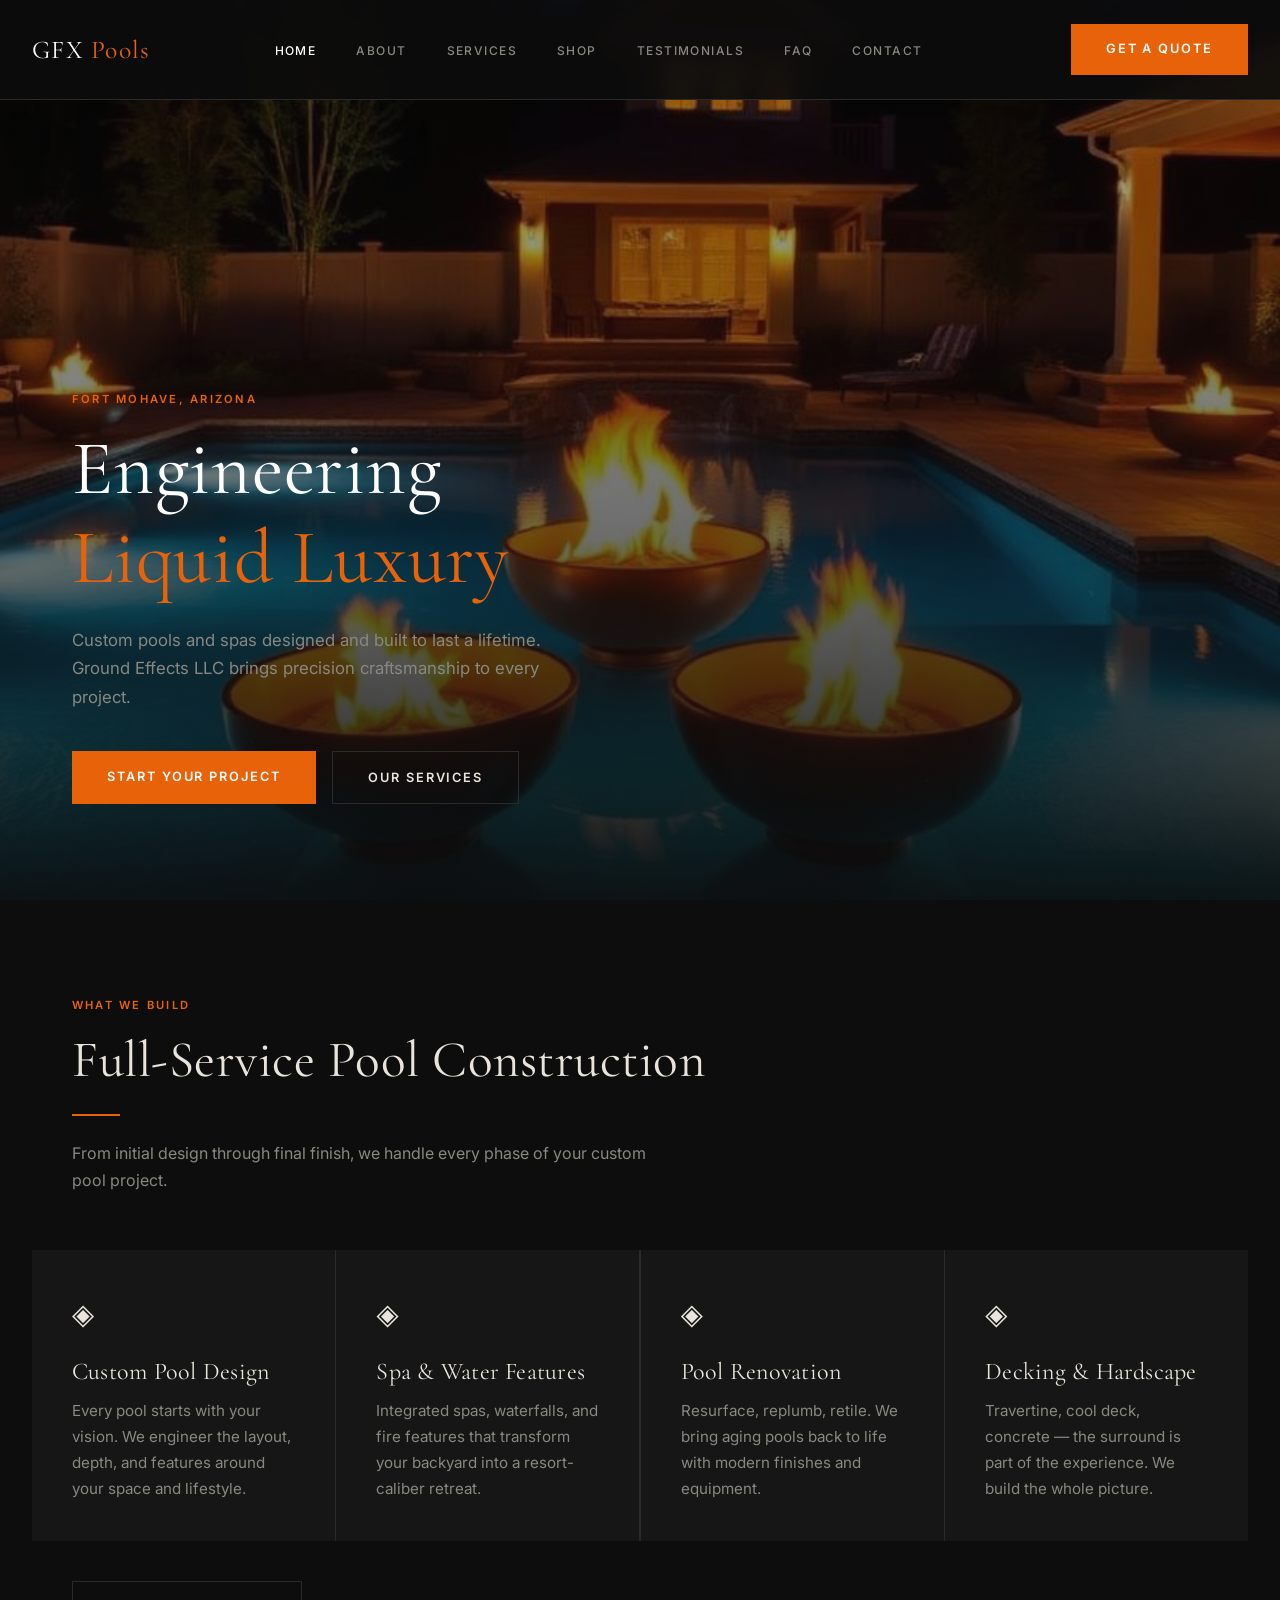
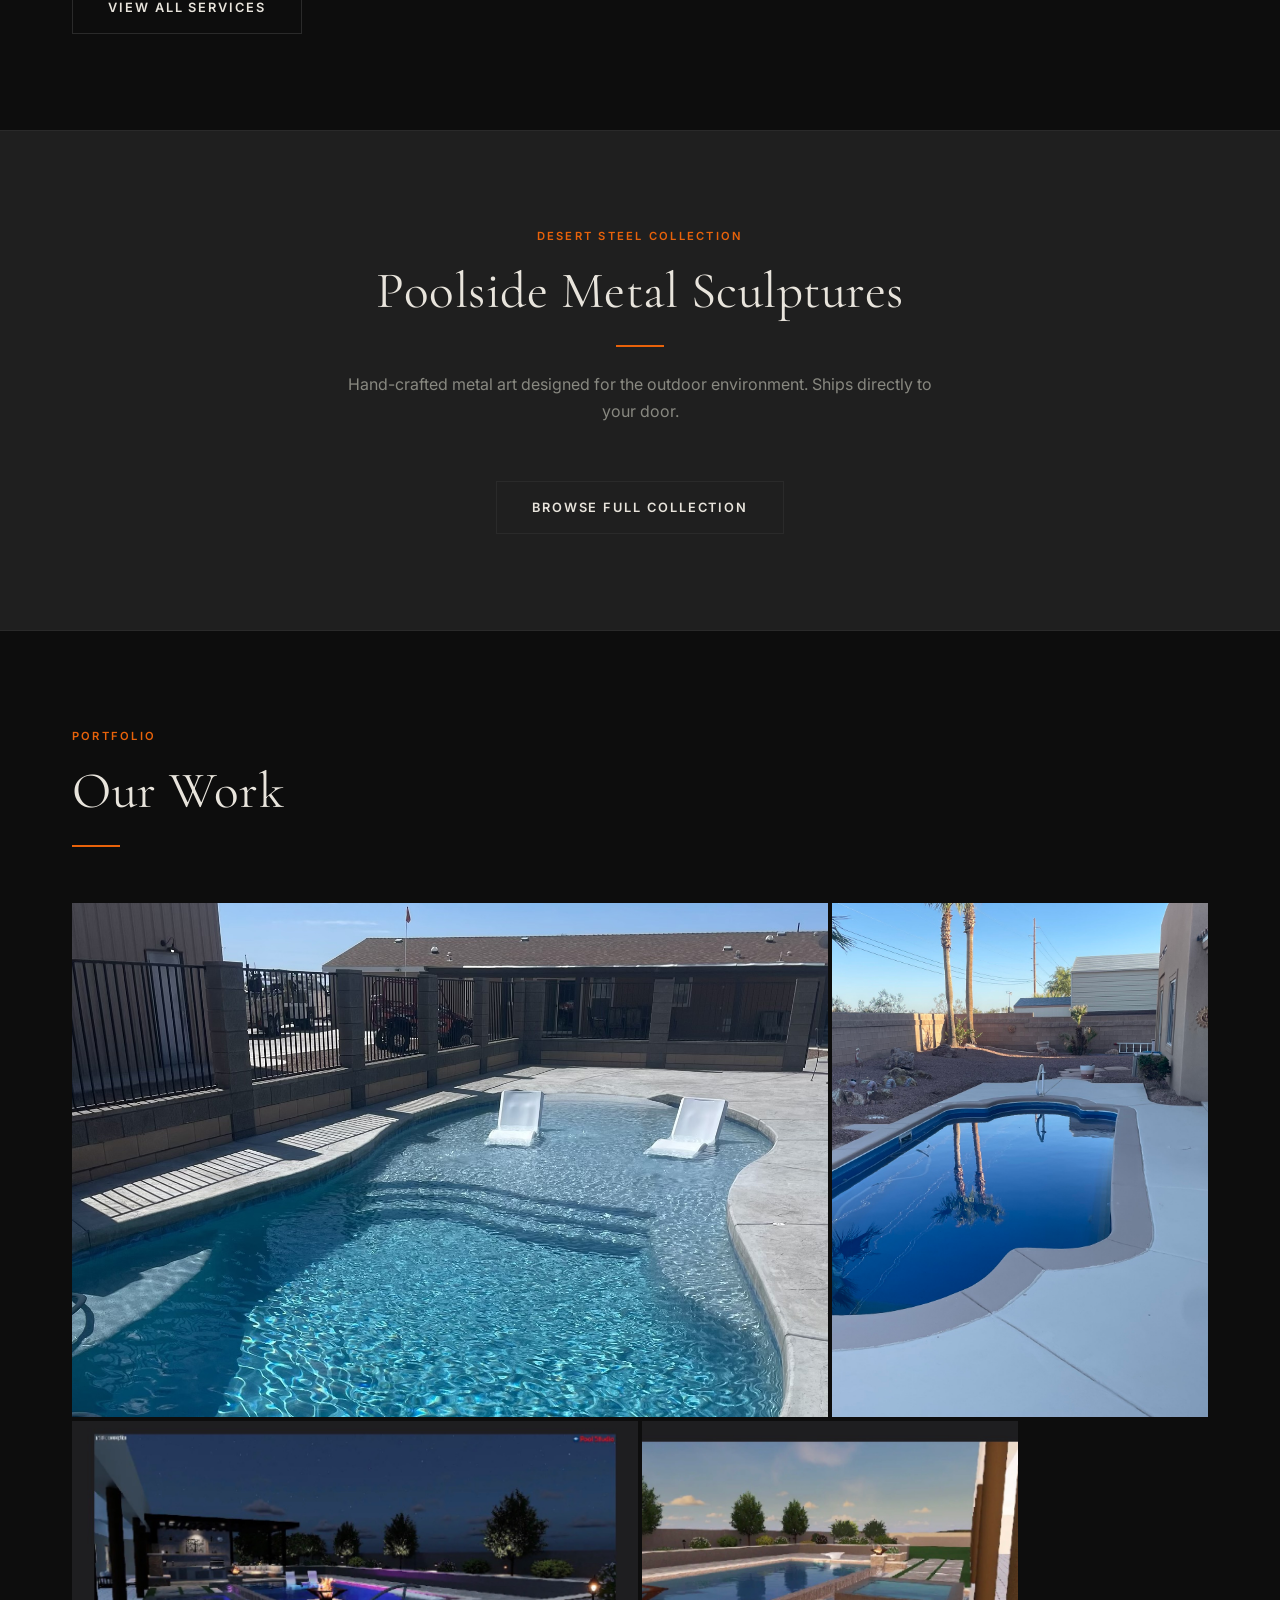
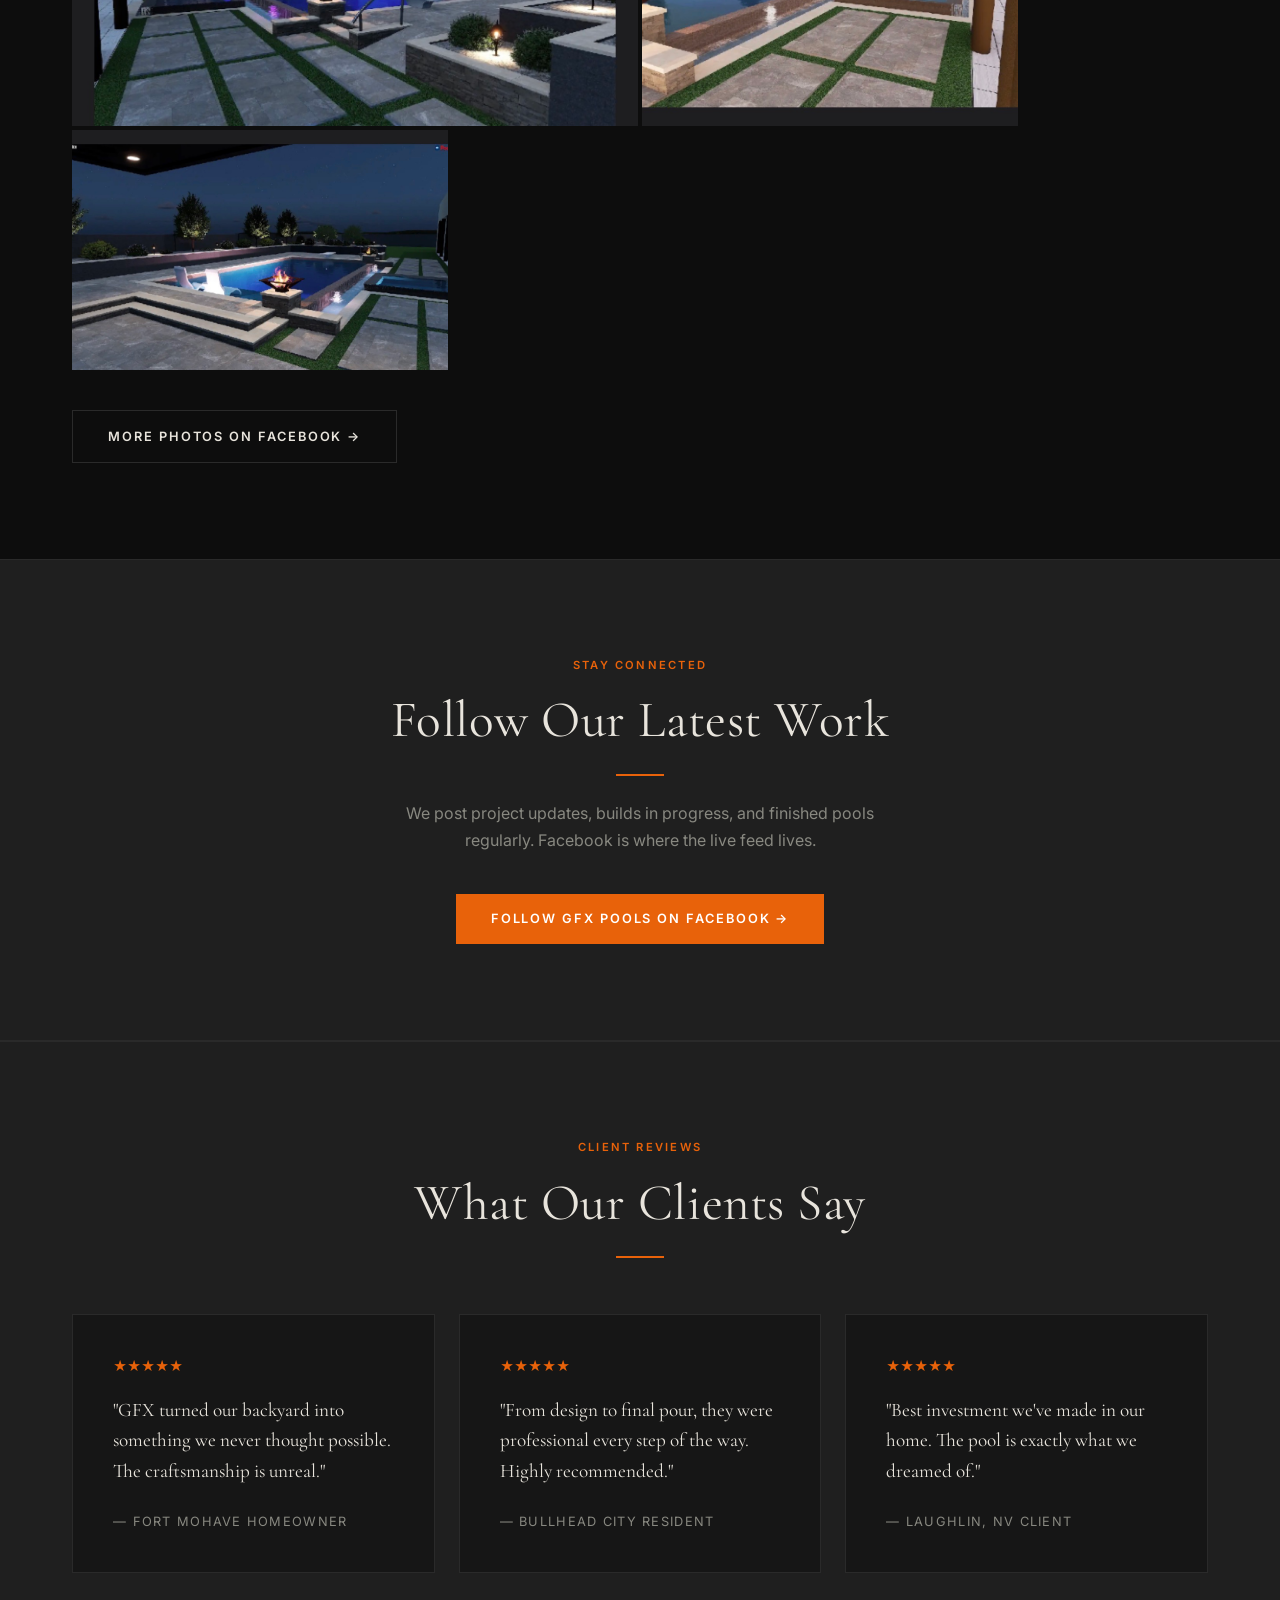
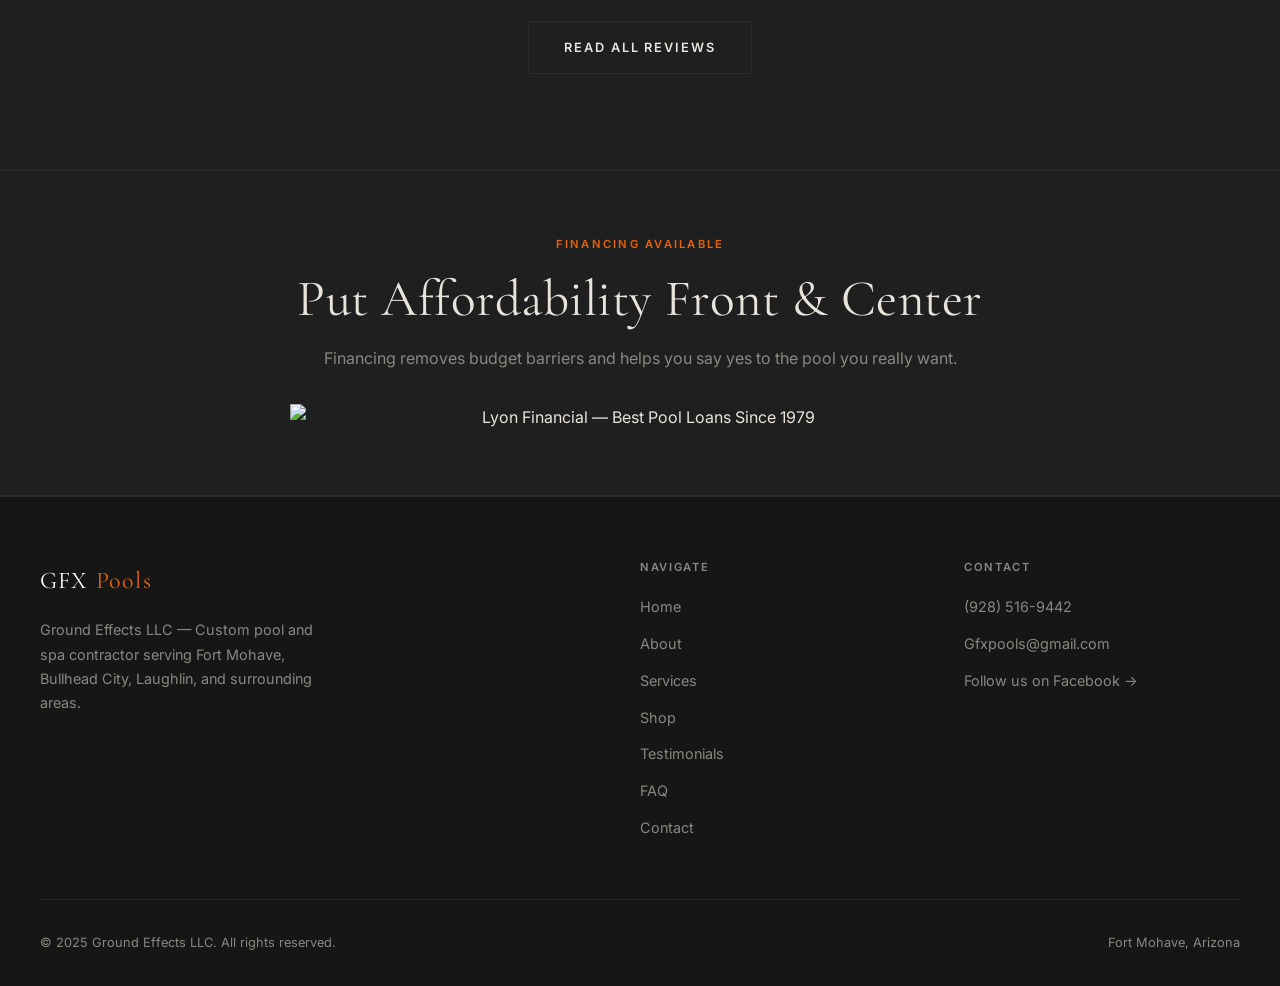
==== index.html @ 4b484e57 "Update index.html" ====
<!DOCTYPE html>
<html lang="en">
<head>
  <meta charset="UTF-8">
  <meta name="viewport" content="width=device-width, initial-scale=1.0">
  <title>GFX Pools — Engineering Liquid Luxury | Fort Mohave, AZ</title>
  <meta name="description" content="Ground Effects LLC builds custom pools and spas in the Fort Mohave area. Engineering Liquid Luxury since day one.">
  <link rel="preconnect" href="https://fonts.googleapis.com">
  <link rel="preconnect" href="https://fonts.gstatic.com" crossorigin>
  <link href="https://fonts.googleapis.com/css2?family=Cormorant+Garamond:ital,wght@0,300;0,400;0,600;1,300&family=Inter:wght@400;500;600&display=swap" rel="stylesheet">
  <link rel="stylesheet" href="css/style.css">
</head>
<body>

  <!-- ── Navigation ─────────────────────────────────────────── -->
  <nav>
    <a href="index.html" class="nav-logo">GFX <span>Pools</span></a>
    <ul class="nav-links">
      <li><a href="index.html" class="active">Home</a></li>
      <li><a href="pages/about.html">About</a></li>
      <li><a href="pages/services.html">Services</a></li>
      <li><a href="pages/shop.html">Shop</a></li>
      <li><a href="pages/testimonials.html">Testimonials</a></li>
      <li><a href="pages/faq.html">FAQ</a></li>
      <li><a href="pages/contact.html">Contact</a></li>
    </ul>
    <a href="pages/contact.html" class="btn btn-primary nav-cta">Get a Quote</a>
    <button class="nav-toggle" aria-label="Toggle navigation">
      <span></span><span></span><span></span>
    </button>
  </nav>

  <!-- ── Hero ───────────────────────────────────────────────── -->
  <section class="hero">
    <div class="hero-bg"></div>
    <div class="hero-content container">
      <span class="eyebrow">Fort Mohave, Arizona</span>
      <h1>Engineering<br><em>Liquid Luxury</em></h1>
      <p class="hero-sub">Custom pools and spas designed and built to last a lifetime. Ground Effects LLC brings precision craftsmanship to every project.</p>
      <div class="hero-actions">
        <a href="pages/contact.html" class="btn btn-primary">Start Your Project</a>
        <a href="pages/services.html" class="btn btn-outline">Our Services</a>
      </div>
    </div>
  </section>

  <!-- ── Services overview ──────────────────────────────────── -->
  <section>
    <div class="container">
      <div class="section-header">
        <span class="eyebrow">What We Build</span>
        <h2>Full-Service Pool Construction</h2>
        <div class="divider"></div>
        <p>From initial design through final finish, we handle every phase of your custom pool project.</p>
      </div>
    </div>
    <div class="services-grid">
      <div class="service-card">
        <div class="service-icon">◈</div>
        <h3>Custom Pool Design</h3>
        <p>Every pool starts with your vision. We engineer the layout, depth, and features around your space and lifestyle.</p>
      </div>
      <div class="service-card">
        <div class="service-icon">◈</div>
        <h3>Spa & Water Features</h3>
        <p>Integrated spas, waterfalls, and fire features that transform your backyard into a resort-caliber retreat.</p>
      </div>
      <div class="service-card">
        <div class="service-icon">◈</div>
        <h3>Pool Renovation</h3>
        <p>Resurface, replumb, retile. We bring aging pools back to life with modern finishes and equipment.</p>
      </div>
      <div class="service-card">
        <div class="service-icon">◈</div>
        <h3>Decking & Hardscape</h3>
        <p>Travertine, cool deck, concrete — the surround is part of the experience. We build the whole picture.</p>
      </div>
    </div>
    <div class="container" style="padding-top: 2.5rem;">
      <a href="pages/services.html" class="btn btn-outline">View All Services</a>
    </div>
  </section>

  <!-- ── Desert Steel Shop ──────────────────────────────────── -->
  <section class="shop-section">
    <div class="container">
      <div class="section-header center">
        <span class="eyebrow">Desert Steel Collection</span>
        <h2>Poolside Metal Sculptures</h2>
        <div class="divider center"></div>
        <p>Hand-crafted metal art designed for the outdoor environment. Ships directly to your door.</p>
      </div>

      <!--
        ┌─────────────────────────────────────────────────────────┐
        │  SHOPIFY BUY BUTTON EMBED                               │
        │                                                         │
        │  Replace the placeholder div below with the embed       │
        │  code from Shopify → Sales Channels → Buy Button.       │
        │  Select your Desert Steel collection and copy the       │
        │  generated <script> snippet here.                       │
        └─────────────────────────────────────────────────────────┘
      -->
      <div id='product-component-1782524480284'></div>
<script type="text/javascript">
/*<![CDATA[*/
(function () {
  var scriptURL = 'https://sdks.shopifycdn.com/buy-button/latest/buy-button-storefront.min.js';
  if (window.ShopifyBuy) {
    if (window.ShopifyBuy.UI) {
      ShopifyBuyInit();
    } else {
      loadScript();
    }
  } else {
    loadScript();
  }
  function loadScript() {
    var script = document.createElement('script');
    script.async = true;
    script.src = scriptURL;
    (document.getElementsByTagName('head')[0] || document.getElementsByTagName('body')[0]).appendChild(script);
    script.onload = ShopifyBuyInit;
  }
  function ShopifyBuyInit() {
    var client = ShopifyBuy.buildClient({
      domain: 'gfx-pools.myshopify.com',
      storefrontAccessToken: '5722a2ea57fcd85f9a3ce10aa2c18e57',
    });
    ShopifyBuy.UI.onReady(client).then(function (ui) {
      ui.createComponent('product', {
        id: '15087967076718',
        node: document.getElementById('product-component-1782524480284'),
        moneyFormat: '%24%7B%7Bamount%7D%7D',
        options: {
  "product": {
    "styles": {
      "product": {
        "@media (min-width: 601px)": {
          "max-width": "calc(25% - 20px)",
          "margin-left": "20px",
          "margin-bottom": "50px"
        }
      },
      "button": {
        "background-color": "#E8620A",
        ":hover": {
          "background-color": "#d05509"
        },
        ":focus": {
          "background-color": "#d05509"
        }
      }
    },
    "text": {
      "button": "Add to cart"
    }
  },
  "productSet": {
    "styles": {
      "products": {
        "@media (min-width: 601px)": {
          "margin-left": "-20px"
        }
      }
    }
  },
  "modalProduct": {
    "contents": {
      "img": false,
      "imgWithCarousel": true,
      "button": false,
      "buttonWithQuantity": true
    },
    "styles": {
      "product": {
        "@media (min-width: 601px)": {
          "max-width": "100%",
          "margin-left": "0px",
          "margin-bottom": "0px"
        }
      }
    },
    "text": {
      "button": "Add to cart"
    }
  },
  "option": {},
  "cart": {
    "text": {
      "total": "Subtotal",
      "button": "Checkout"
    }
  },
  "toggle": {}
},
      });
    });
  }
})();
/*]]>*/
</script>

      <div style="text-align:center; margin-top: 2rem;">
        <a href="pages/shop.html" class="btn btn-outline">Browse Full Collection</a>
      </div>
    </div>
  </section>

  <!-- ── Our Work (portfolio) ───────────────────────────────── -->
  <section>
    <div class="container">
      <div class="section-header">
        <span class="eyebrow">Portfolio</span>
        <h2>Our Work</h2>
        <div class="divider"></div>
      </div>
    </div>
    <div class="portfolio-grid container">
      <!-- Replace src values with actual project photos -->
      <div class="cell cell-large">
        <img src="images/portfolio-1.jpg" alt="Custom pool project" loading="lazy">
      </div>
      <div class="cell cell-tall">
        <img src="images/portfolio-2.jpg" alt="Spa installation" loading="lazy">
      </div>
      <div class="cell cell-wide">
        <img src="images/portfolio-3.jpg" alt="Water feature" loading="lazy">
      </div>
      <div class="cell cell-small">
        <img src="images/portfolio-4.jpg" alt="Pool decking" loading="lazy">
      </div>
      <div class="cell cell-small">
        <img src="images/portfolio-5.jpg" alt="Pool finish" loading="lazy">
      </div>
    </div>
    <div class="container" style="padding-top: 2.5rem;">
      <a href="https://www.facebook.com/people/Gfx-Az/61581727505207/" target="_blank" rel="noopener" class="btn btn-outline">More Photos on Facebook →</a>
    </div>
  </section>
  
  <!-- ── Follow on Facebook ─────────────────────────────────── -->
  <section style="background: var(--dark-mid); border-top: 1px solid var(--border); border-bottom: 1px solid var(--border);">
  	<div class="container" style="text-align: center;">
    	<span class="eyebrow">Stay Connected</span>
    	<h2>Follow Our Latest Work</h2>
    	<div class="divider center"></div>
    	<p style="color: var(--muted); max-width: 520px; margin: 0 auto 2.5rem;">We post project updates, builds in progress, and finished pools regularly. Facebook is where the live feed lives.</p>
    	<a href="https://www.facebook.com/people/Gfx-Az/61581727505207/" target="_blank" rel="noopener" class="btn btn-primary">Follow GFX Pools on Facebook →</a>
  	</div>
  </section>

  <!-- ── Testimonials teaser ────────────────────────────────── -->
  <section style="background: var(--dark-mid); border-top: 1px solid var(--border);">
    <div class="container">
      <div class="section-header center">
        <span class="eyebrow">Client Reviews</span>
        <h2>What Our Clients Say</h2>
        <div class="divider center"></div>
      </div>
      <div class="testimonials-grid">
        <div class="testimonial-card">
          <div class="testimonial-stars">★★★★★</div>
          <p class="testimonial-text">"GFX turned our backyard into something we never thought possible. The craftsmanship is unreal."</p>
          <p class="testimonial-author">— Fort Mohave Homeowner</p>
        </div>
        <div class="testimonial-card">
          <div class="testimonial-stars">★★★★★</div>
          <p class="testimonial-text">"From design to final pour, they were professional every step of the way. Highly recommended."</p>
          <p class="testimonial-author">— Bullhead City Resident</p>
        </div>
        <div class="testimonial-card">
          <div class="testimonial-stars">★★★★★</div>
          <p class="testimonial-text">"Best investment we've made in our home. The pool is exactly what we dreamed of."</p>
          <p class="testimonial-author">— Laughlin, NV Client</p>
        </div>
      </div>
      <div style="text-align:center; margin-top: 3rem;">
        <a href="pages/testimonials.html" class="btn btn-outline">Read All Reviews</a>
      </div>
    </div>
  </section>

  <!-- ── Financing banner ───────────────────────────────────── -->
  
  <section style="background: var(--dark-mid); border-top: 1px solid var(--border); border-bottom: 1px solid var(--border); padding: 4rem 2rem; text-align: center;">
    <div class="container">
      <span class="eyebrow">Financing Available</span>
      <h2 style="margin-bottom: 1rem;">Put Affordability Front & Center</h2>
      <p style="color: var(--muted); margin-bottom: 2rem;">Financing removes budget barriers and helps you say yes to the pool you really want.</p>
      <a href="https://www.lyonfinancial.net/apply/?utm_source=dealer&utm_medium=referral&lid=11-24494" target="_blank" rel="noopener">
        <img src="https://www.lyonfinancial.net/wp-content/uploads/2026/05/Website-Banner-GIF-250K.gif" alt="Lyon Financial — Best Pool Loans Since 1979" style="max-width: 700px; width: 100%; border: none; display: block; margin: 0 auto;">
      </a>
    </div>
  </section>

  <!-- ── Footer ─────────────────────────────────────────────── -->
  <footer>
    <div class="footer-grid">
      <div class="footer-brand">
        <div class="nav-logo" style="font-family: 'Cormorant Garamond', serif; font-size: 1.5rem;">GFX <span style="color: var(--orange);">Pools</span></div>
        <p>Ground Effects LLC — Custom pool and spa contractor serving Fort Mohave, Bullhead City, Laughlin, and surrounding areas.</p>
      </div>
      <div class="footer-col">
        <h4>Navigate</h4>
        <ul>
          <li><a href="index.html">Home</a></li>
          <li><a href="pages/about.html">About</a></li>
          <li><a href="pages/services.html">Services</a></li>
          <li><a href="pages/shop.html">Shop</a></li>
          <li><a href="pages/testimonials.html">Testimonials</a></li>
          <li><a href="pages/faq.html">FAQ</a></li>
          <li><a href="pages/contact.html">Contact</a></li>
        </ul>
      </div>
      <div class="footer-col">
        <h4>Contact</h4>
        <ul>
          <li><a href="tel:+19285169442">(928) 516-9442</a></li>
          <li><a href="mailto:Gfxpools@gmail.com">Gfxpools@gmail.com</a></li>
          <li><a href="https://www.facebook.com/people/Gfx-Az/61581727505207/" target="_blank" rel="noopener">Follow us on Facebook →</a></li>
        </ul>
      </div>
    </div>
    <div class="footer-bottom">
      <span>© 2025 Ground Effects LLC. All rights reserved.</span>
      <span>Fort Mohave, Arizona</span>
    </div>
  </footer>

  <script src="js/main.js"></script>
</body>
</html>
---- css/style.css ----
/* ============================================================
   GFX Pools — Ground Effects LLC
   Brand: Dark luxury / Engineering Liquid Luxury
   Accent: #E8620A | Dark base | Clean gold highlights
   ============================================================ */

:root {
  --orange:     #E8620A;
  --orange-dim: #b34c08;
  --gold:       #C9A84C;
  --dark:       #0D0D0D;
  --dark-card:  #161616;
  --dark-mid:   #1F1F1F;
  --border:     #2A2A2A;
  --text:       #E8E4DC;
  --muted:      #888880;
  --white:      #FFFFFF;

  --font-display: 'Cormorant Garamond', Georgia, serif;
  --font-body:    'Inter', system-ui, sans-serif;

  --max-w: 1200px;
  --section-pad: 6rem 2rem;
}

/* ── Reset ─────────────────────────────────────────────────── */
*, *::before, *::after { box-sizing: border-box; margin: 0; padding: 0; }
html { scroll-behavior: smooth; }
body {
  background: var(--dark);
  color: var(--text);
  font-family: var(--font-body);
  font-size: 1rem;
  line-height: 1.7;
  -webkit-font-smoothing: antialiased;
}
img { max-width: 100%; display: block; }
a { color: inherit; text-decoration: none; }

/* ── Typography ─────────────────────────────────────────────── */
h1, h2, h3, h4 {
  font-family: var(--font-display);
  font-weight: 400;
  line-height: 1.15;
  letter-spacing: 0.01em;
}
h1 { font-size: clamp(2.8rem, 6vw, 5rem); }
h2 { font-size: clamp(2rem, 4vw, 3.2rem); }
h3 { font-size: 1.5rem; }
.eyebrow {
  font-family: var(--font-body);
  font-size: 0.7rem;
  font-weight: 600;
  letter-spacing: 0.2em;
  text-transform: uppercase;
  color: var(--orange);
  margin-bottom: 1rem;
  display: block;
}

/* ── Layout ─────────────────────────────────────────────────── */
.container {
  max-width: var(--max-w);
  margin: 0 auto;
  padding: 0 2rem;
}
section { padding: var(--section-pad); }

/* ── Buttons ─────────────────────────────────────────────────── */
.btn {
  display: inline-block;
  padding: 0.9rem 2.2rem;
  font-family: var(--font-body);
  font-size: 0.8rem;
  font-weight: 600;
  letter-spacing: 0.15em;
  text-transform: uppercase;
  border: none;
  cursor: pointer;
  transition: background 0.2s, color 0.2s;
}
.btn-primary {
  background: var(--orange);
  color: var(--white);
}
.btn-primary:hover { background: var(--orange-dim); }
.btn-outline {
  background: transparent;
  color: var(--text);
  border: 1px solid var(--border);
}
.btn-outline:hover {
  border-color: var(--orange);
  color: var(--orange);
}

/* ── Nav ─────────────────────────────────────────────────────── */
nav {
  position: fixed;
  top: 0; left: 0; right: 0;
  z-index: 100;
  padding: 1.5rem 2rem;
  display: flex;
  align-items: center;
  justify-content: space-between;
  background: rgba(13,13,13,0.92);
  backdrop-filter: blur(12px);
  border-bottom: 1px solid var(--border);
}
.nav-logo {
  font-family: var(--font-display);
  font-size: 1.6rem;
  letter-spacing: 0.05em;
  color: var(--white);
}
.nav-logo span { color: var(--orange); }
.nav-links {
  display: flex;
  gap: 2.5rem;
  list-style: none;
}
.nav-links a {
  font-size: 0.75rem;
  font-weight: 500;
  letter-spacing: 0.12em;
  text-transform: uppercase;
  color: var(--muted);
  transition: color 0.2s;
}
.nav-links a:hover, .nav-links a.active { color: var(--white); }
.nav-cta { margin-left: 1.5rem; }

/* Mobile nav toggle */
.nav-toggle {
  display: none;
  background: none;
  border: none;
  cursor: pointer;
  flex-direction: column;
  gap: 5px;
}
.nav-toggle span {
  display: block;
  width: 24px;
  height: 2px;
  background: var(--text);
  transition: 0.3s;
}

/* ── Hero ─────────────────────────────────────────────────────── */
.hero {
  min-height: 100vh;
  display: flex;
  align-items: flex-end;
  padding: 0;
  position: relative;
  overflow: hidden;
}
.hero-bg {
  position: absolute;
  inset: 0;
  background: linear-gradient(
    to bottom,
    rgba(13,13,13,0.3) 0%,
    rgba(13,13,13,0.6) 60%,
    rgba(13,13,13,0.95) 100%
  ), url('../images/hero.jpg') center/cover no-repeat;
}
.hero-content {
  position: relative;
  z-index: 2;
  padding: 0 2rem 6rem;
  max-width: var(--max-w);
  margin: 0 auto;
  width: 100%;
}
.hero h1 { color: var(--white); margin-bottom: 1.5rem; }
.hero h1 em {
  font-style: normal;
  color: var(--orange);
}
.hero-sub {
  font-size: 1.05rem;
  color: var(--muted);
  max-width: 520px;
  margin-bottom: 2.5rem;
}
.hero-actions { display: flex; gap: 1rem; flex-wrap: wrap; }

/* ── Section headers ─────────────────────────────────────────── */
.section-header {
  margin-bottom: 3.5rem;
}
.section-header.center { text-align: center; }
.section-header p {
  color: var(--muted);
  max-width: 600px;
  margin-top: 1rem;
}
.section-header.center p { margin: 1rem auto 0; }

/* ── Services grid ───────────────────────────────────────────── */
.services-grid {
  display: grid;
  grid-template-columns: repeat(auto-fit, minmax(280px, 1fr));
  gap: 1.5px;
  background: var(--border);
}
.service-card {
  background: var(--dark-card);
  padding: 2.5rem;
  transition: background 0.2s;
}
.service-card:hover { background: var(--dark-mid); }
.service-icon {
  font-size: 1.8rem;
  margin-bottom: 1.2rem;
}
.service-card h3 { margin-bottom: 0.75rem; }
.service-card p { color: var(--muted); font-size: 0.95rem; }

/* ── Shop / Buy Button embed ─────────────────────────────────── */
.shop-section {
  background: var(--dark-mid);
  border-top: 1px solid var(--border);
  border-bottom: 1px solid var(--border);
}
.shopify-buy-frame { width: 100%; }
#shopify-buy-button-placeholder {
  min-height: 400px;
  display: flex;
  align-items: center;
  justify-content: center;
  color: var(--muted);
  font-size: 0.85rem;
  letter-spacing: 0.1em;
  text-transform: uppercase;
  border: 1px dashed var(--border);
}

/* ── Portfolio / collage ─────────────────────────────────────── */
.portfolio-grid {
  display: grid;
  grid-template-columns: repeat(12, 1fr);
  grid-template-rows: auto;
  gap: 4px;
}
.portfolio-grid .cell { overflow: hidden; }
.portfolio-grid .cell img {
  width: 100%;
  height: 100%;
  object-fit: cover;
  transition: transform 0.5s ease;
}
.portfolio-grid .cell:hover img { transform: scale(1.04); }
.cell-large  { grid-column: span 8; grid-row: span 2; min-height: 480px; }
.cell-tall   { grid-column: span 4; grid-row: span 2; min-height: 480px; }
.cell-wide   { grid-column: span 6; min-height: 240px; }
.cell-small  { grid-column: span 4; min-height: 240px; }

/* ── Testimonials ────────────────────────────────────────────── */
.testimonials-grid {
  display: grid;
  grid-template-columns: repeat(auto-fit, minmax(300px, 1fr));
  gap: 1.5rem;
}
.testimonial-card {
  background: var(--dark-card);
  border: 1px solid var(--border);
  padding: 2.5rem;
}
.testimonial-stars { color: var(--orange); margin-bottom: 1rem; font-size: 0.85rem; }
.testimonial-text {
  font-family: var(--font-display);
  font-size: 1.2rem;
  line-height: 1.6;
  color: var(--text);
  margin-bottom: 1.5rem;
}
.testimonial-author { font-size: 0.8rem; color: var(--muted); letter-spacing: 0.1em; text-transform: uppercase; }

/* ── Financing banner ───────────────────────────────────────── */
.financing-banner {
  background: var(--orange);
  padding: 4rem 2rem;
  text-align: center;
}
.financing-banner h2 { color: var(--white); margin-bottom: 0.75rem; }
.financing-banner p { color: rgba(255,255,255,0.8); margin-bottom: 2rem; }
.btn-financing {
  background: var(--white);
  color: var(--orange);
  font-weight: 700;
}
.btn-financing:hover { background: var(--dark); color: var(--white); }

/* ── Footer ─────────────────────────────────────────────────── */
footer {
  background: var(--dark-card);
  border-top: 1px solid var(--border);
  padding: 4rem 2rem 2rem;
}
.footer-grid {
  display: grid;
  grid-template-columns: 2fr 1fr 1fr;
  gap: 3rem;
  max-width: var(--max-w);
  margin: 0 auto 3rem;
}
.footer-brand p { color: var(--muted); font-size: 0.9rem; margin-top: 1rem; max-width: 300px; }
.footer-col h4 {
  font-family: var(--font-body);
  font-size: 0.7rem;
  font-weight: 600;
  letter-spacing: 0.15em;
  text-transform: uppercase;
  color: var(--muted);
  margin-bottom: 1.2rem;
}
.footer-col ul { list-style: none; }
.footer-col li { margin-bottom: 0.6rem; }
.footer-col a { color: var(--muted); font-size: 0.9rem; transition: color 0.2s; }
.footer-col a:hover { color: var(--orange); }
.footer-bottom {
  max-width: var(--max-w);
  margin: 0 auto;
  padding-top: 2rem;
  border-top: 1px solid var(--border);
  display: flex;
  justify-content: space-between;
  align-items: center;
  font-size: 0.8rem;
  color: var(--muted);
}

/* ── Page hero (interior pages) ─────────────────────────────── */
.page-hero {
  padding: 10rem 2rem 4rem;
  text-align: center;
  border-bottom: 1px solid var(--border);
}
.page-hero h1 { margin-bottom: 1rem; }
.page-hero p { color: var(--muted); max-width: 560px; margin: 0 auto; }

/* ── Divider ─────────────────────────────────────────────────── */
.divider {
  width: 48px;
  height: 2px;
  background: var(--orange);
  margin: 1.5rem 0;
}
.divider.center { margin: 1.5rem auto; }

/* ── Responsive ─────────────────────────────────────────────── */
@media (max-width: 768px) {
  :root { --section-pad: 4rem 1.25rem; }
  .nav-links, .nav-cta { display: none; }
  .nav-toggle { display: flex; }
  .nav-links.open {
    display: flex;
    flex-direction: column;
    position: absolute;
    top: 100%; left: 0; right: 0;
    background: var(--dark-card);
    padding: 1.5rem 2rem;
    border-bottom: 1px solid var(--border);
    gap: 1.2rem;
  }
  .footer-grid { grid-template-columns: 1fr; gap: 2rem; }
  .footer-bottom { flex-direction: column; gap: 0.5rem; text-align: center; }
  .cell-large, .cell-tall, .cell-wide, .cell-small { grid-column: span 12; min-height: 220px; }
  .hero-actions { flex-direction: column; }
}
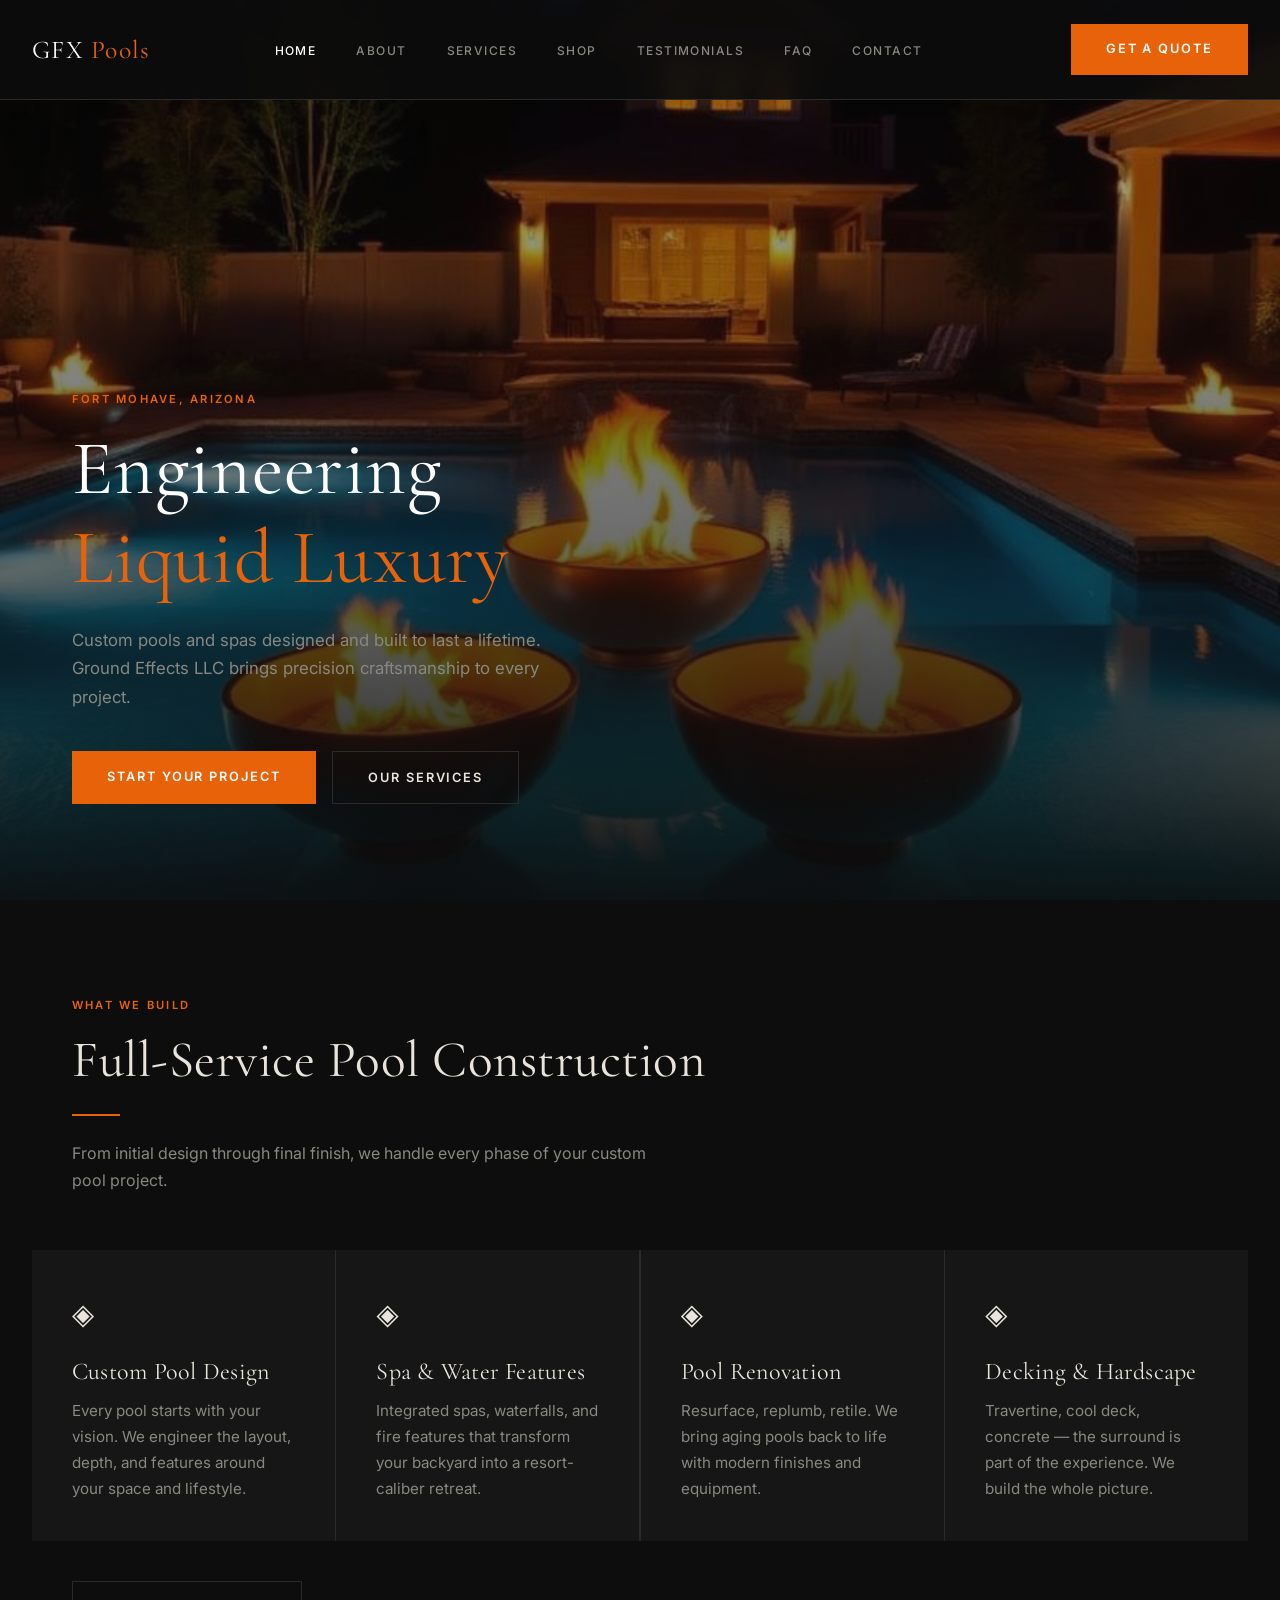
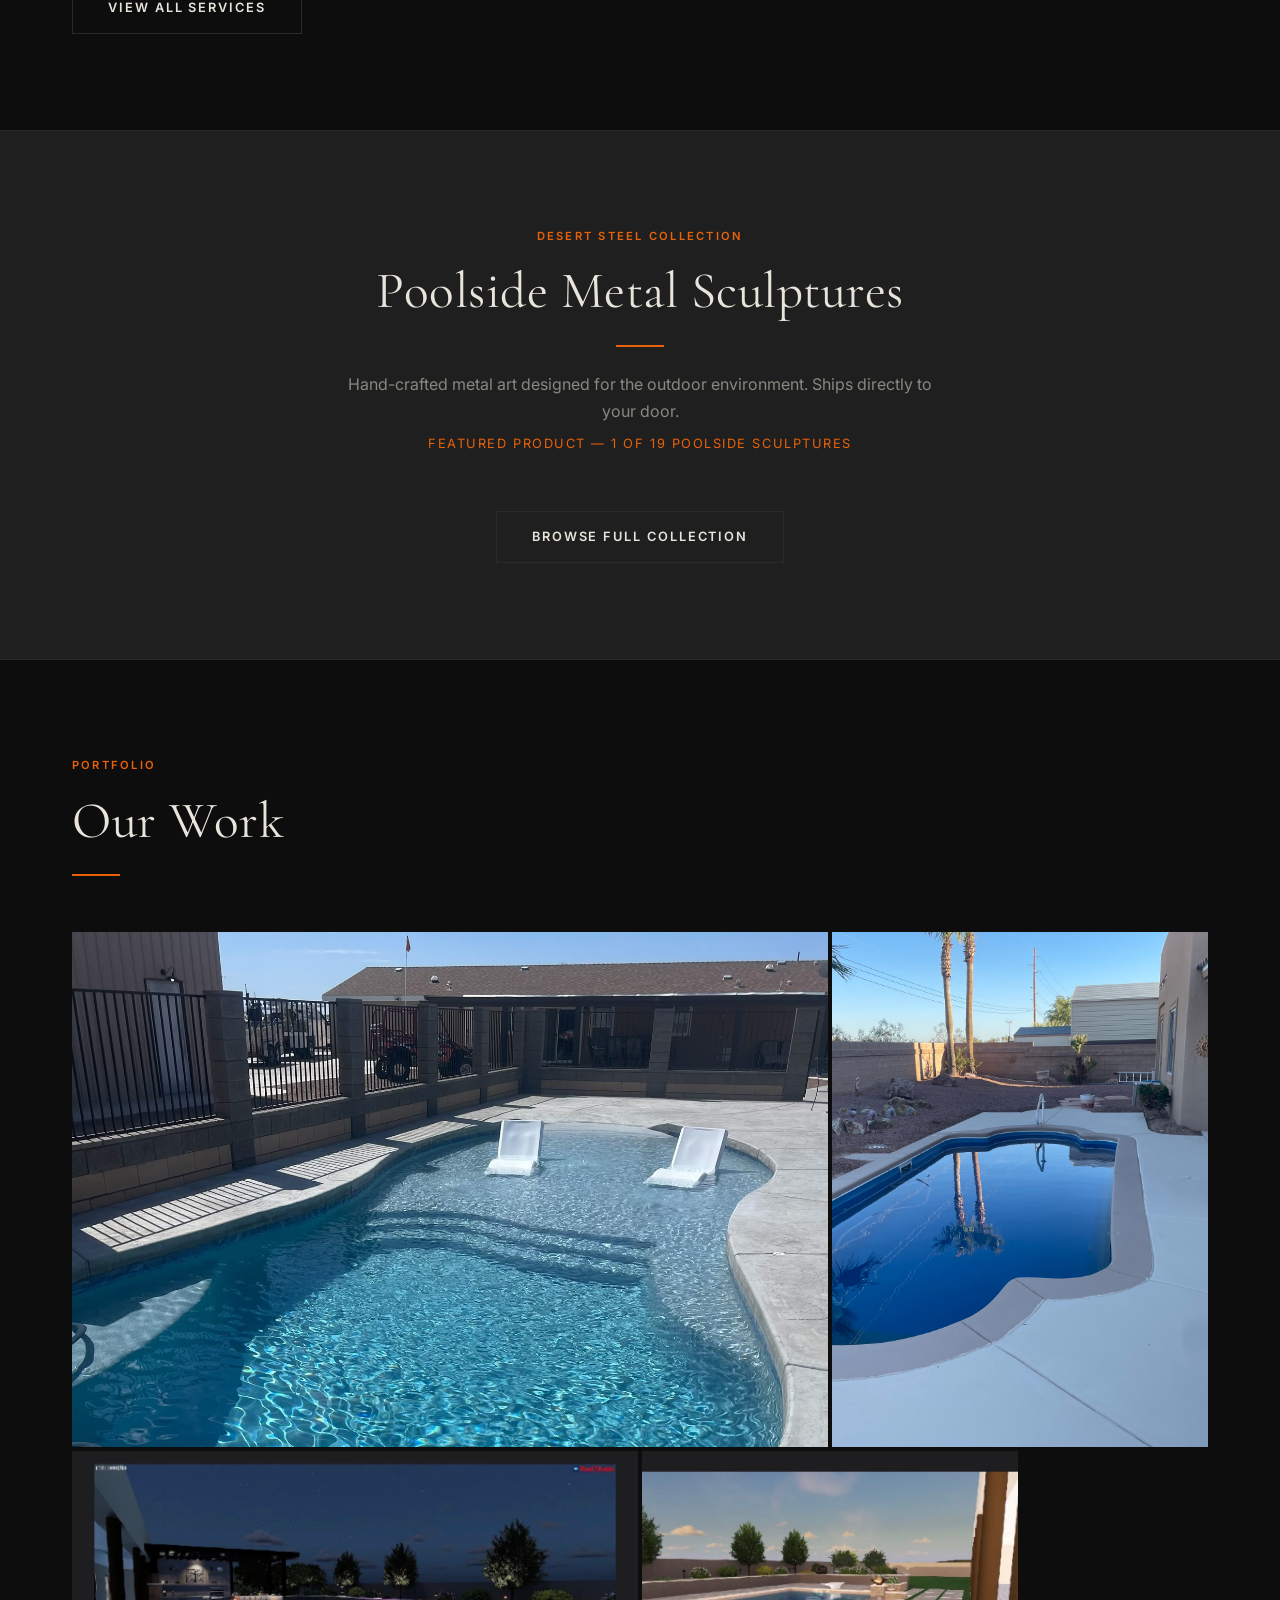
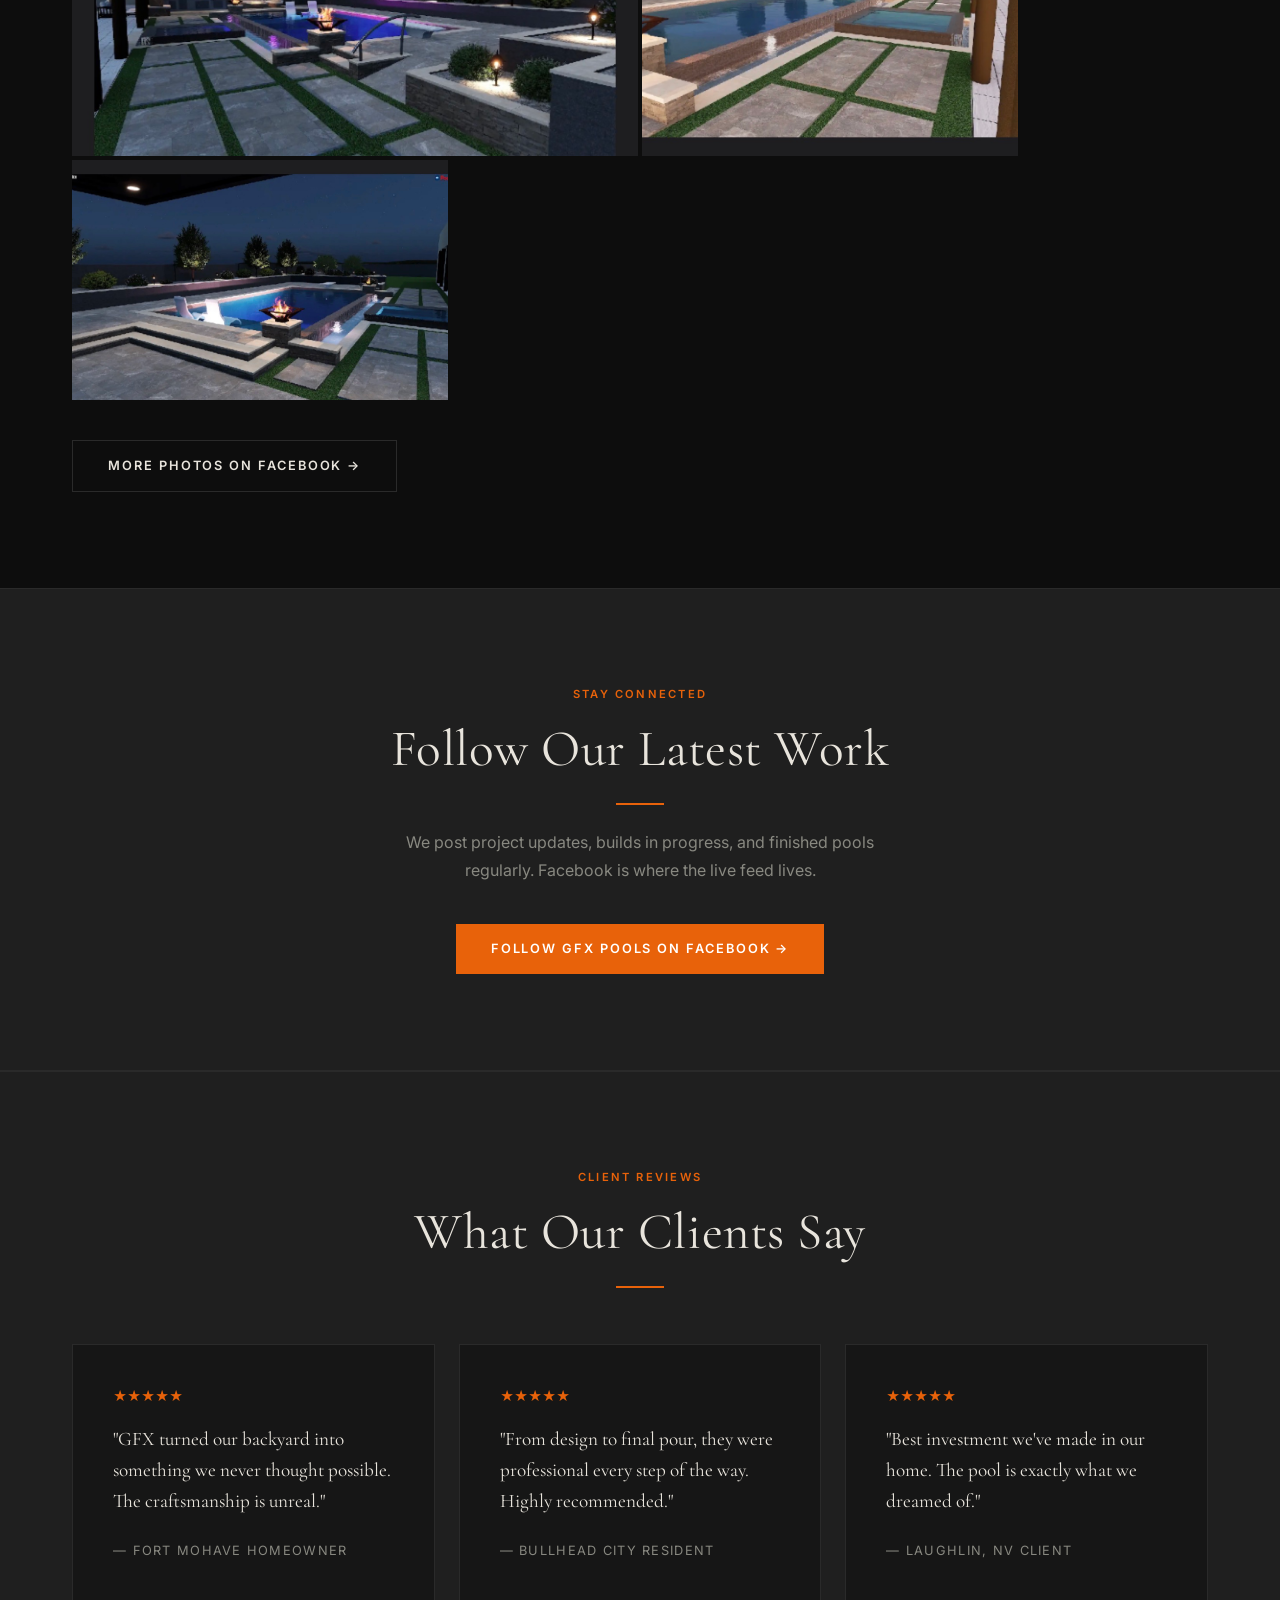
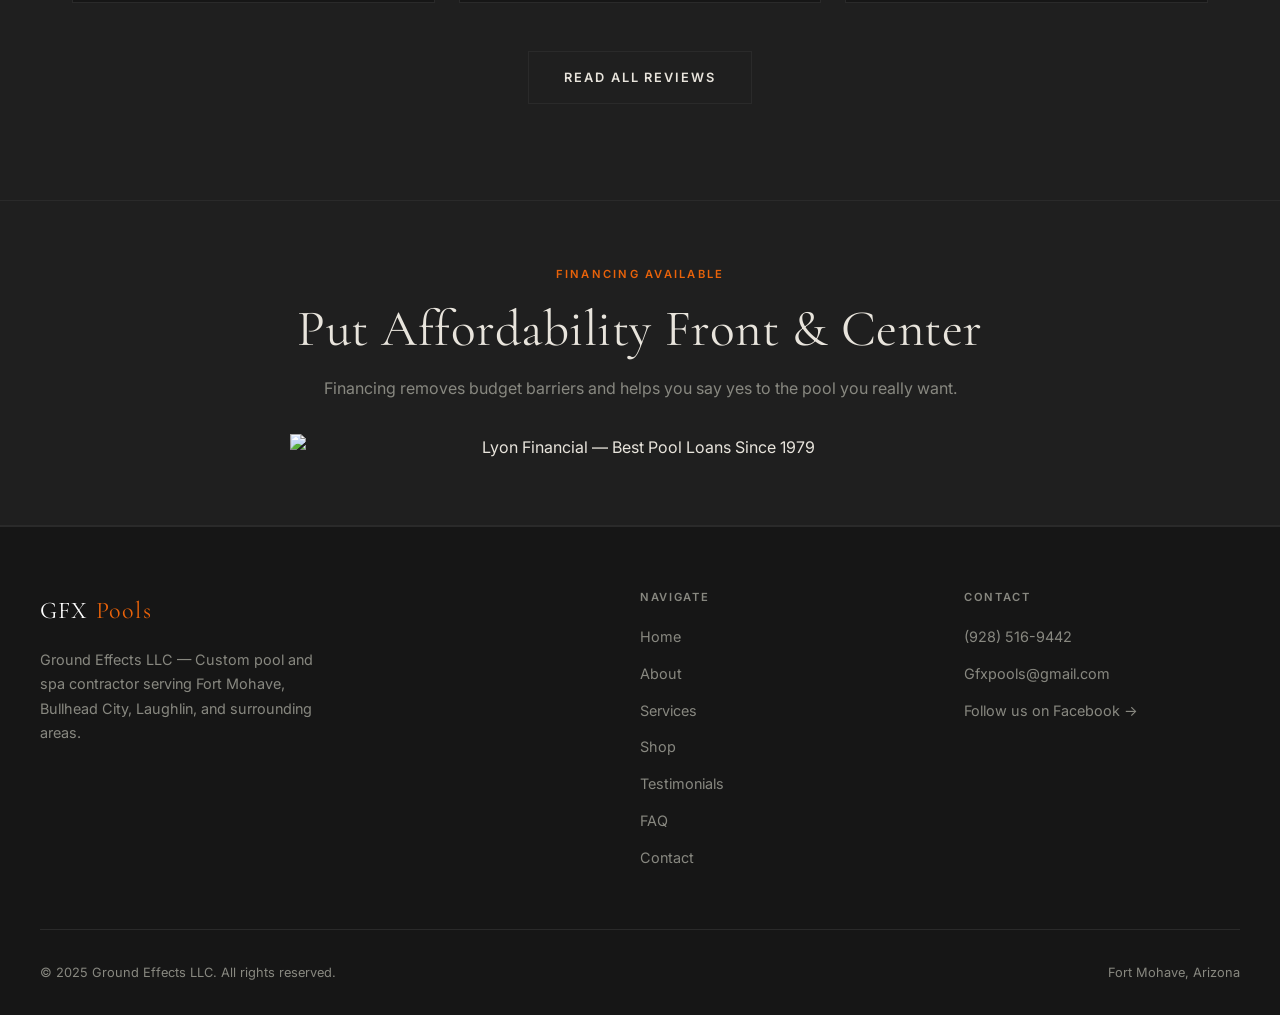
==== commit efba426d: "Update index.html" ====
--- a/index.html
+++ b/index.html
@@ -89,6 +89,7 @@
         <h2>Poolside Metal Sculptures</h2>
         <div class="divider center"></div>
         <p>Hand-crafted metal art designed for the outdoor environment. Ships directly to your door.</p>
+        <p style="color: var(--orange); font-family: 'Inter', sans-serif; font-size: 0.8rem; letter-spacing: 0.12em; text-transform: uppercase; margin-top: 0.5rem;">Featured Product — 1 of 19 Poolside Sculptures</p>
       </div>
 
       <!--
@@ -137,8 +138,9 @@
     "styles": {
       "product": {
         "@media (min-width: 601px)": {
-          "max-width": "calc(25% - 20px)",
-          "margin-left": "20px",
+          "max-width": "360px",
+          "margin-left": "auto",
+          "margin-right": "auto",
           "margin-bottom": "50px"
         }
       },
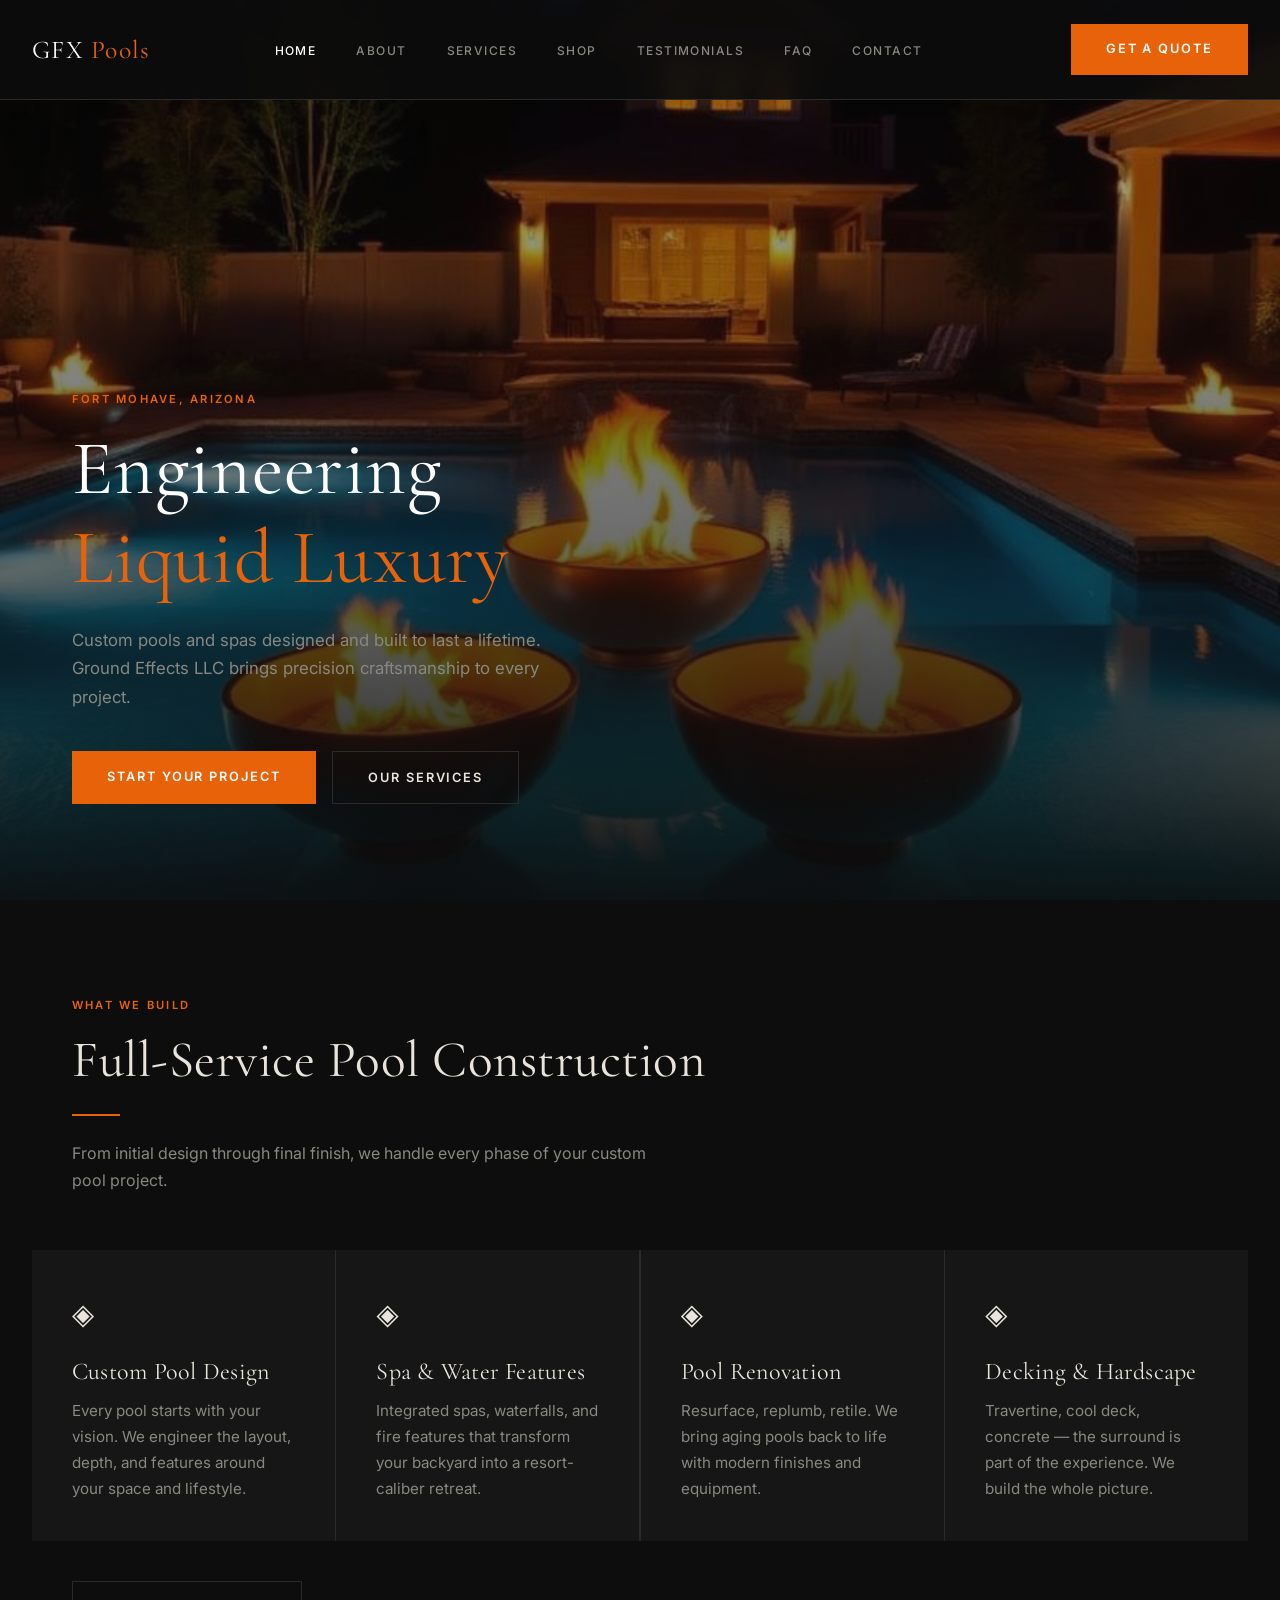
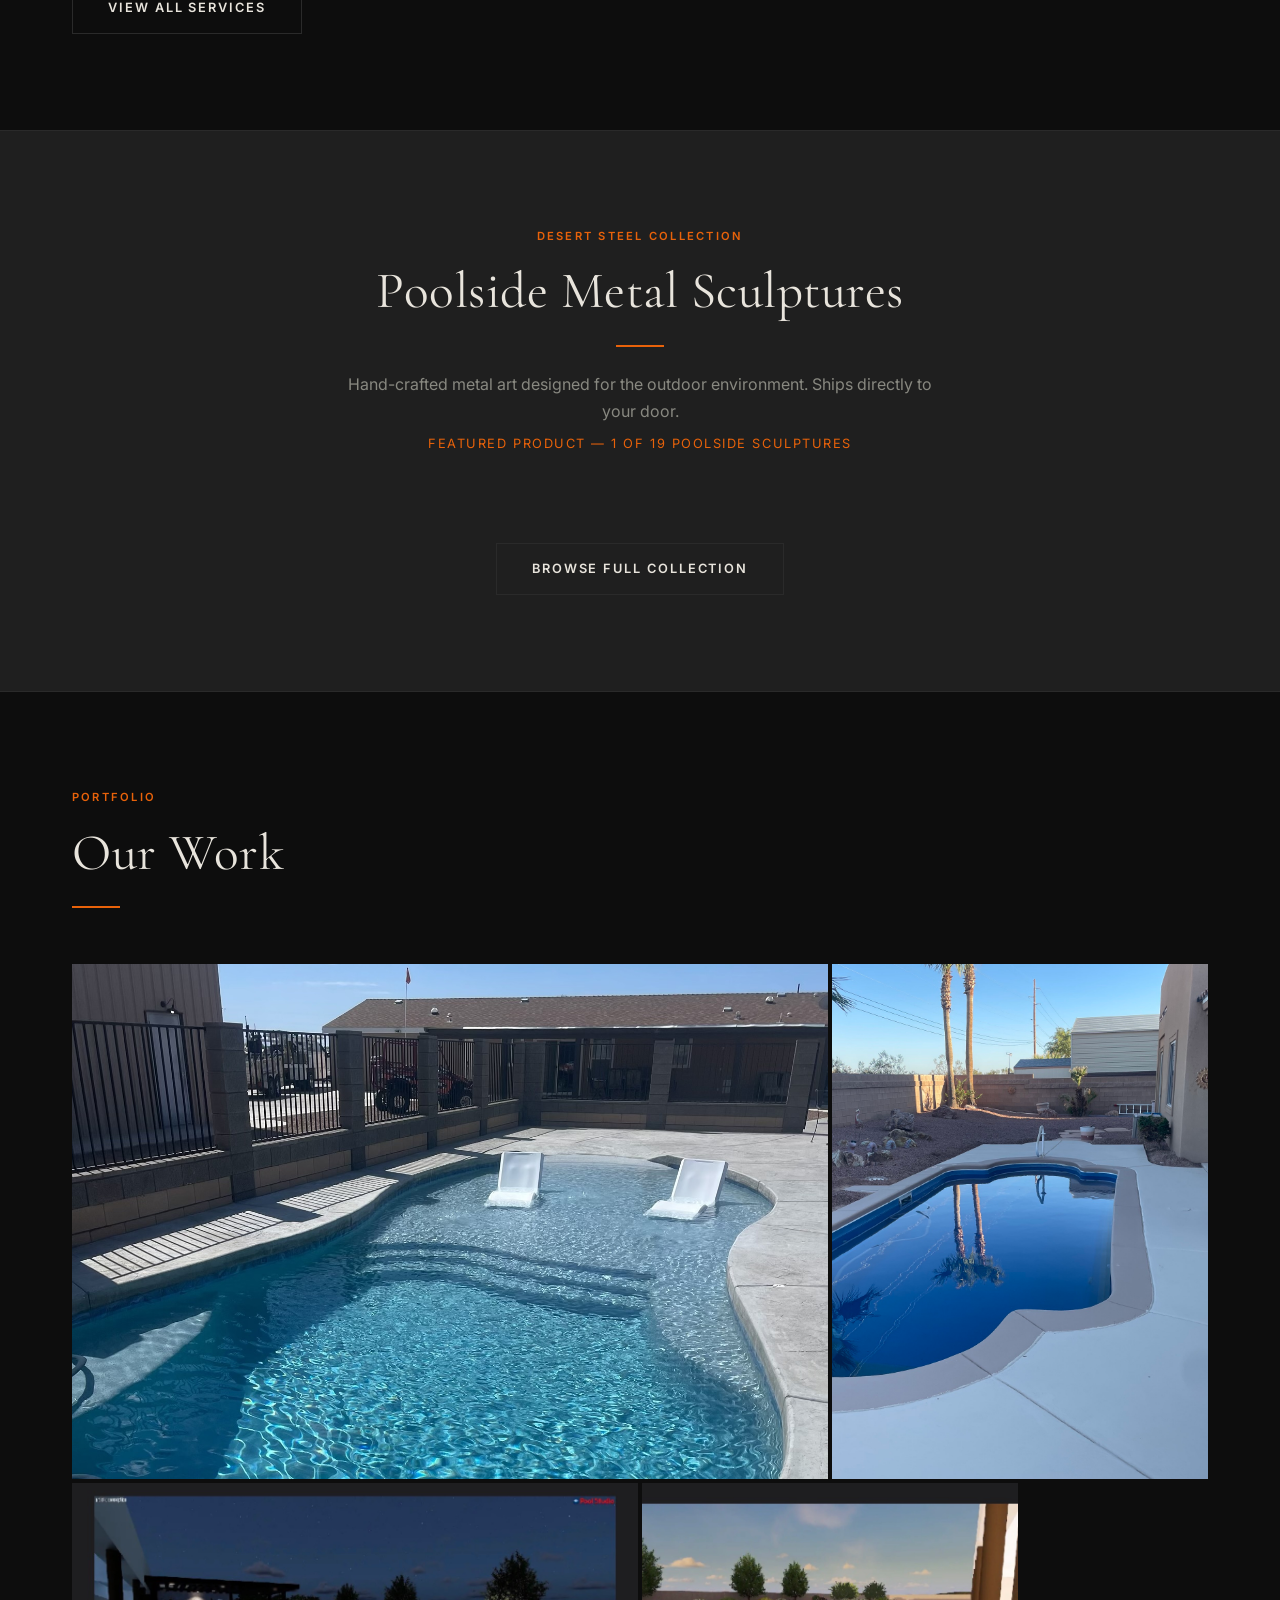
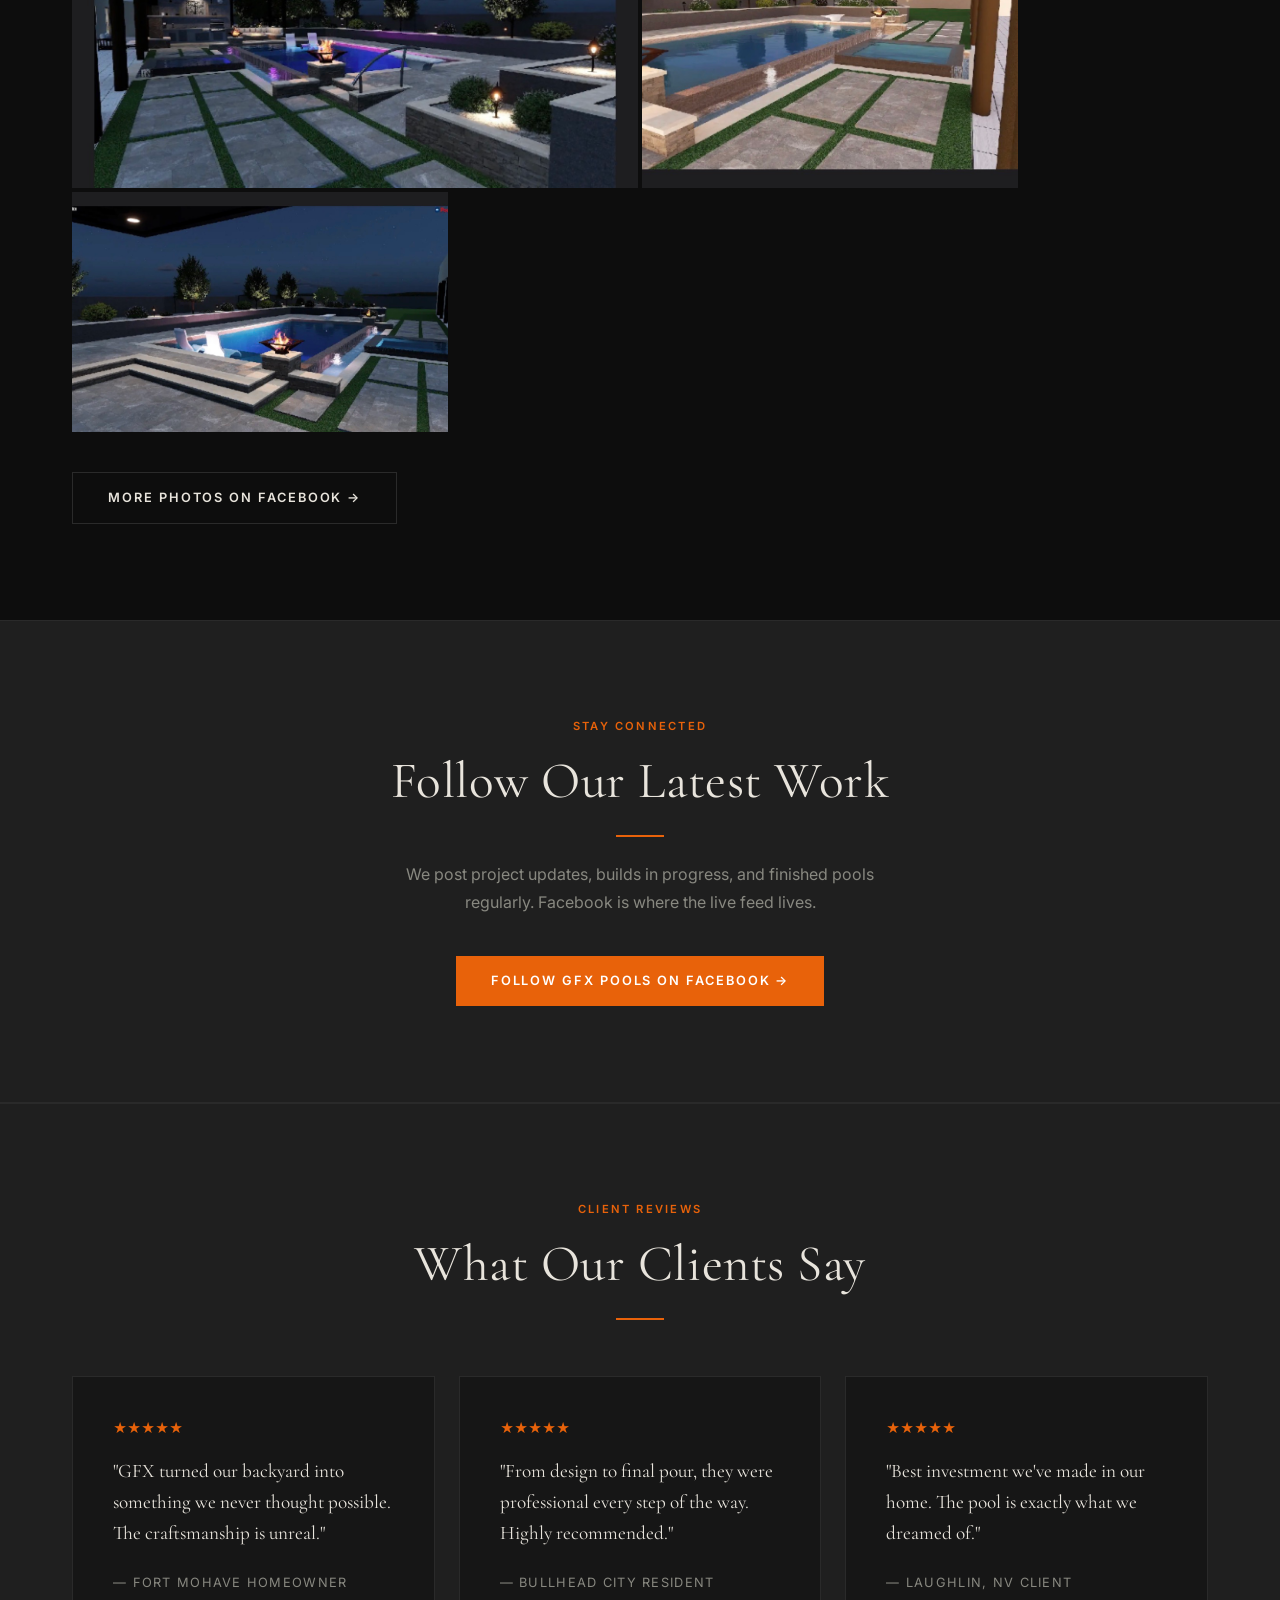
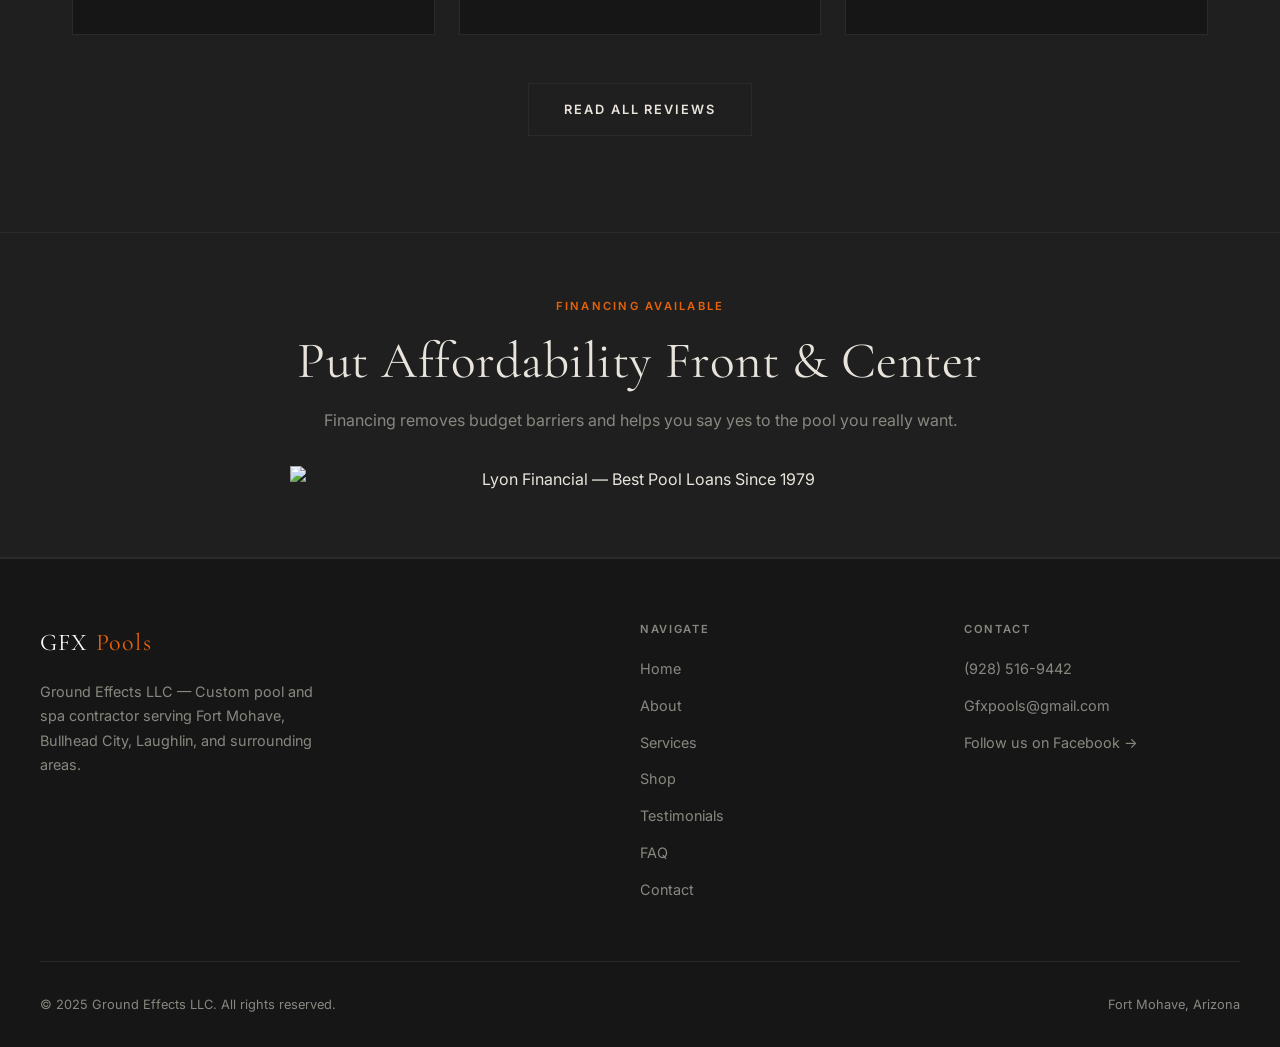
==== commit b3a7ac0b: "Update index.html" ====
--- a/index.html
+++ b/index.html
@@ -102,7 +102,9 @@
         │  generated <script> snippet here.                       │
         └─────────────────────────────────────────────────────────┘
       -->
+      <div style="display: flex; justify-content: center;">
       <div id='product-component-1782524480284'></div>
+      </div>
 <script type="text/javascript">
 /*<![CDATA[*/
 (function () {
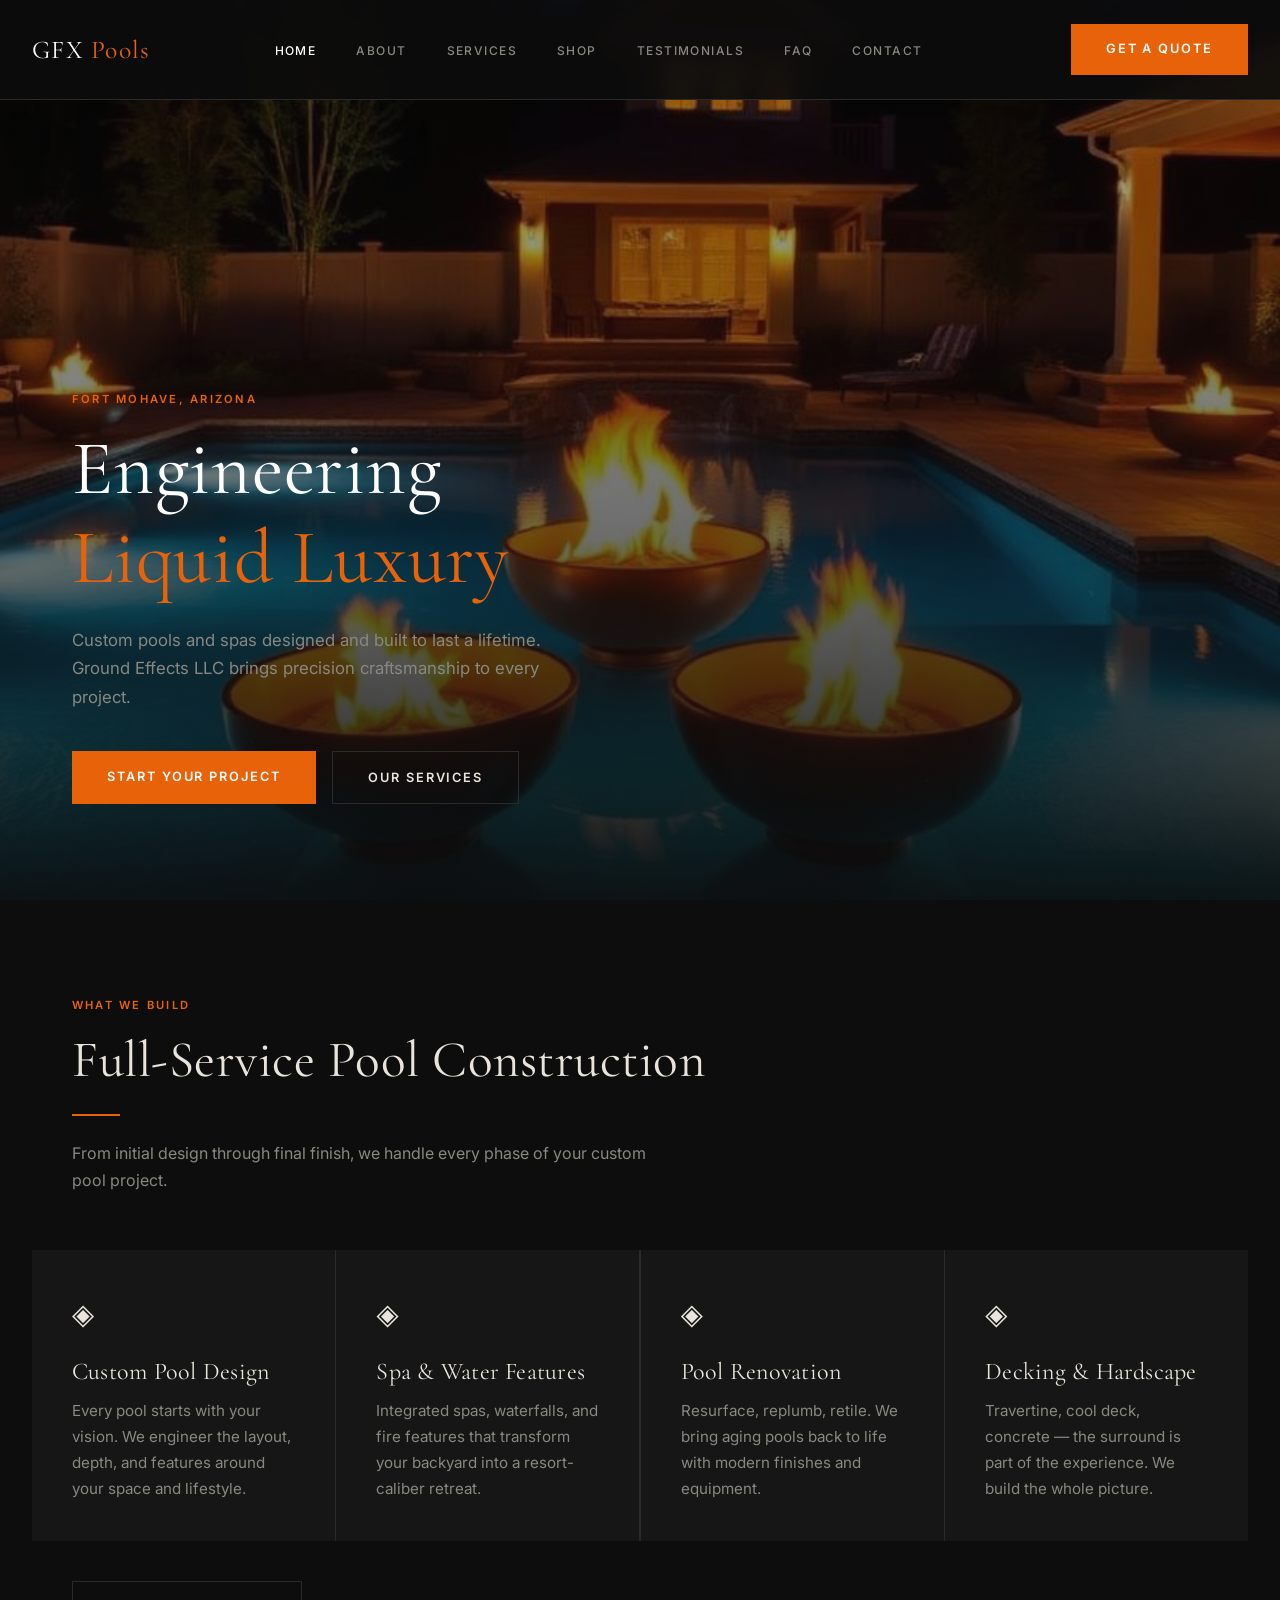
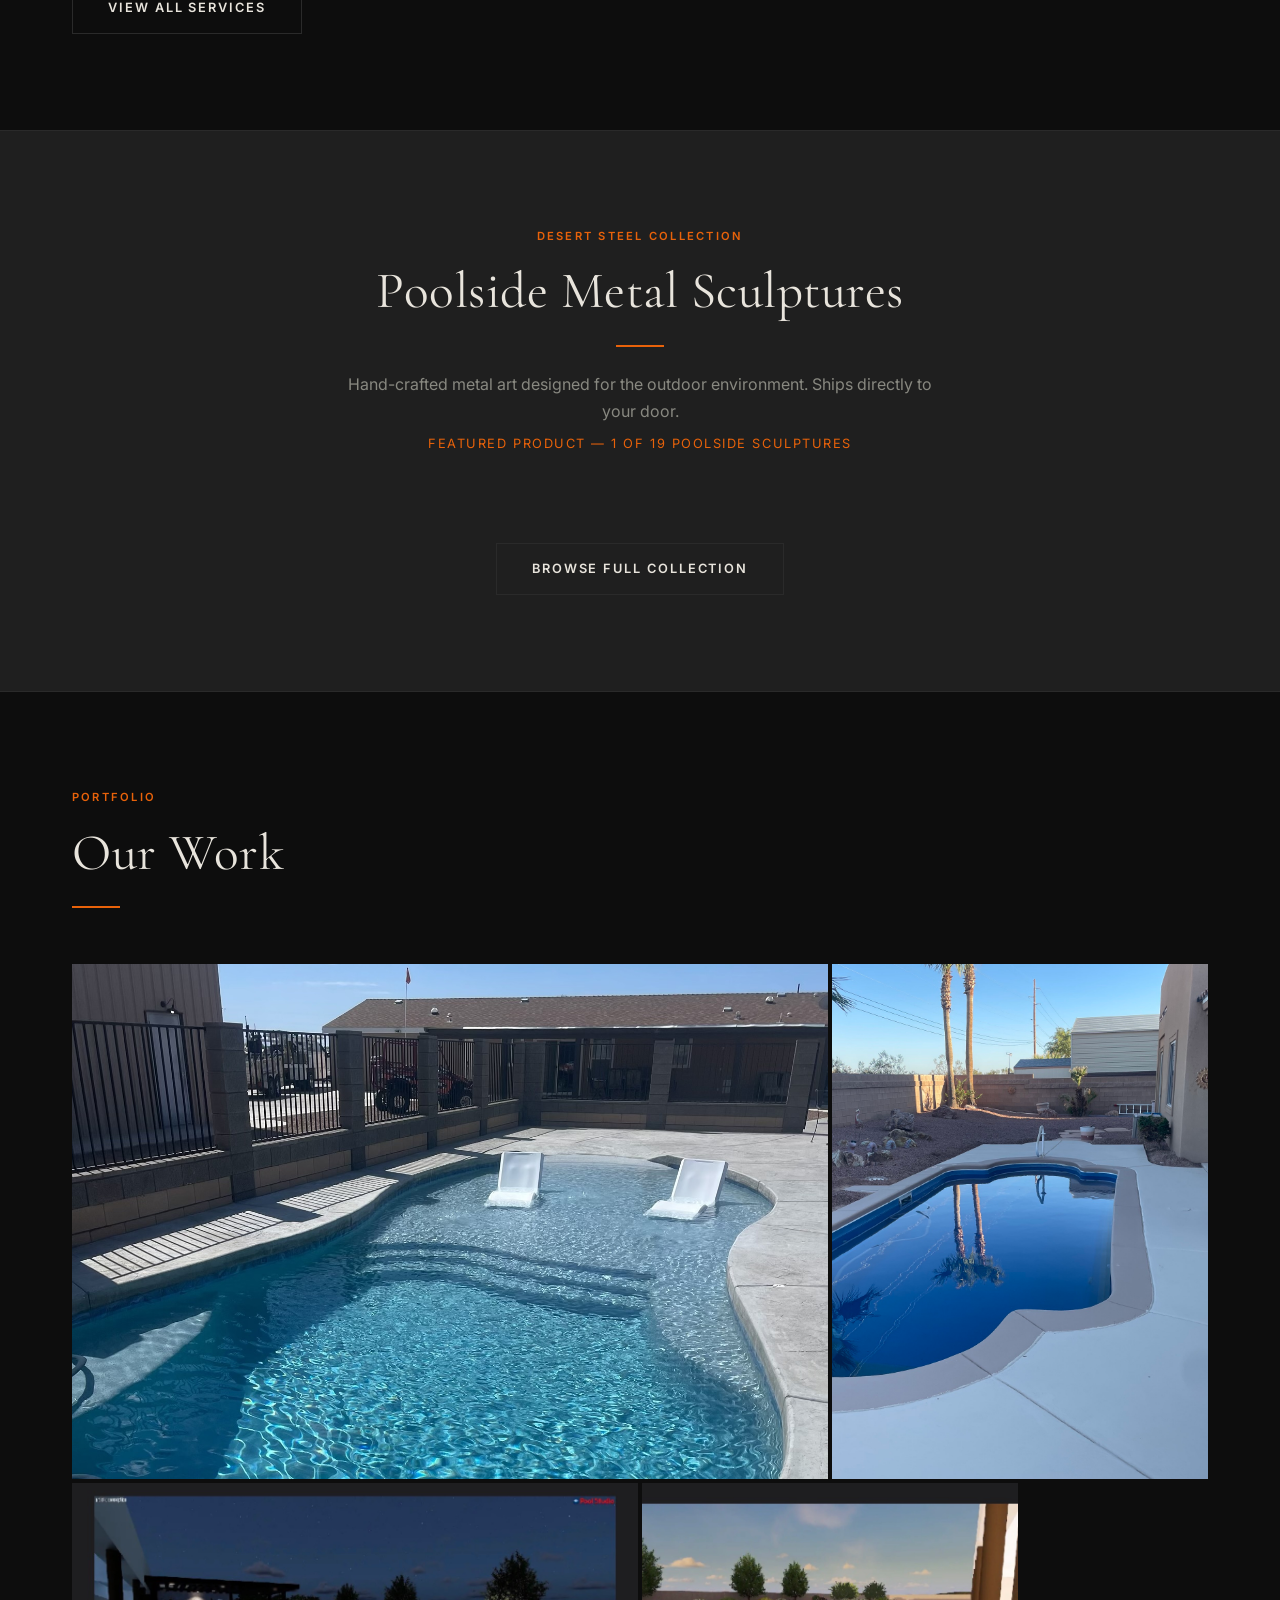
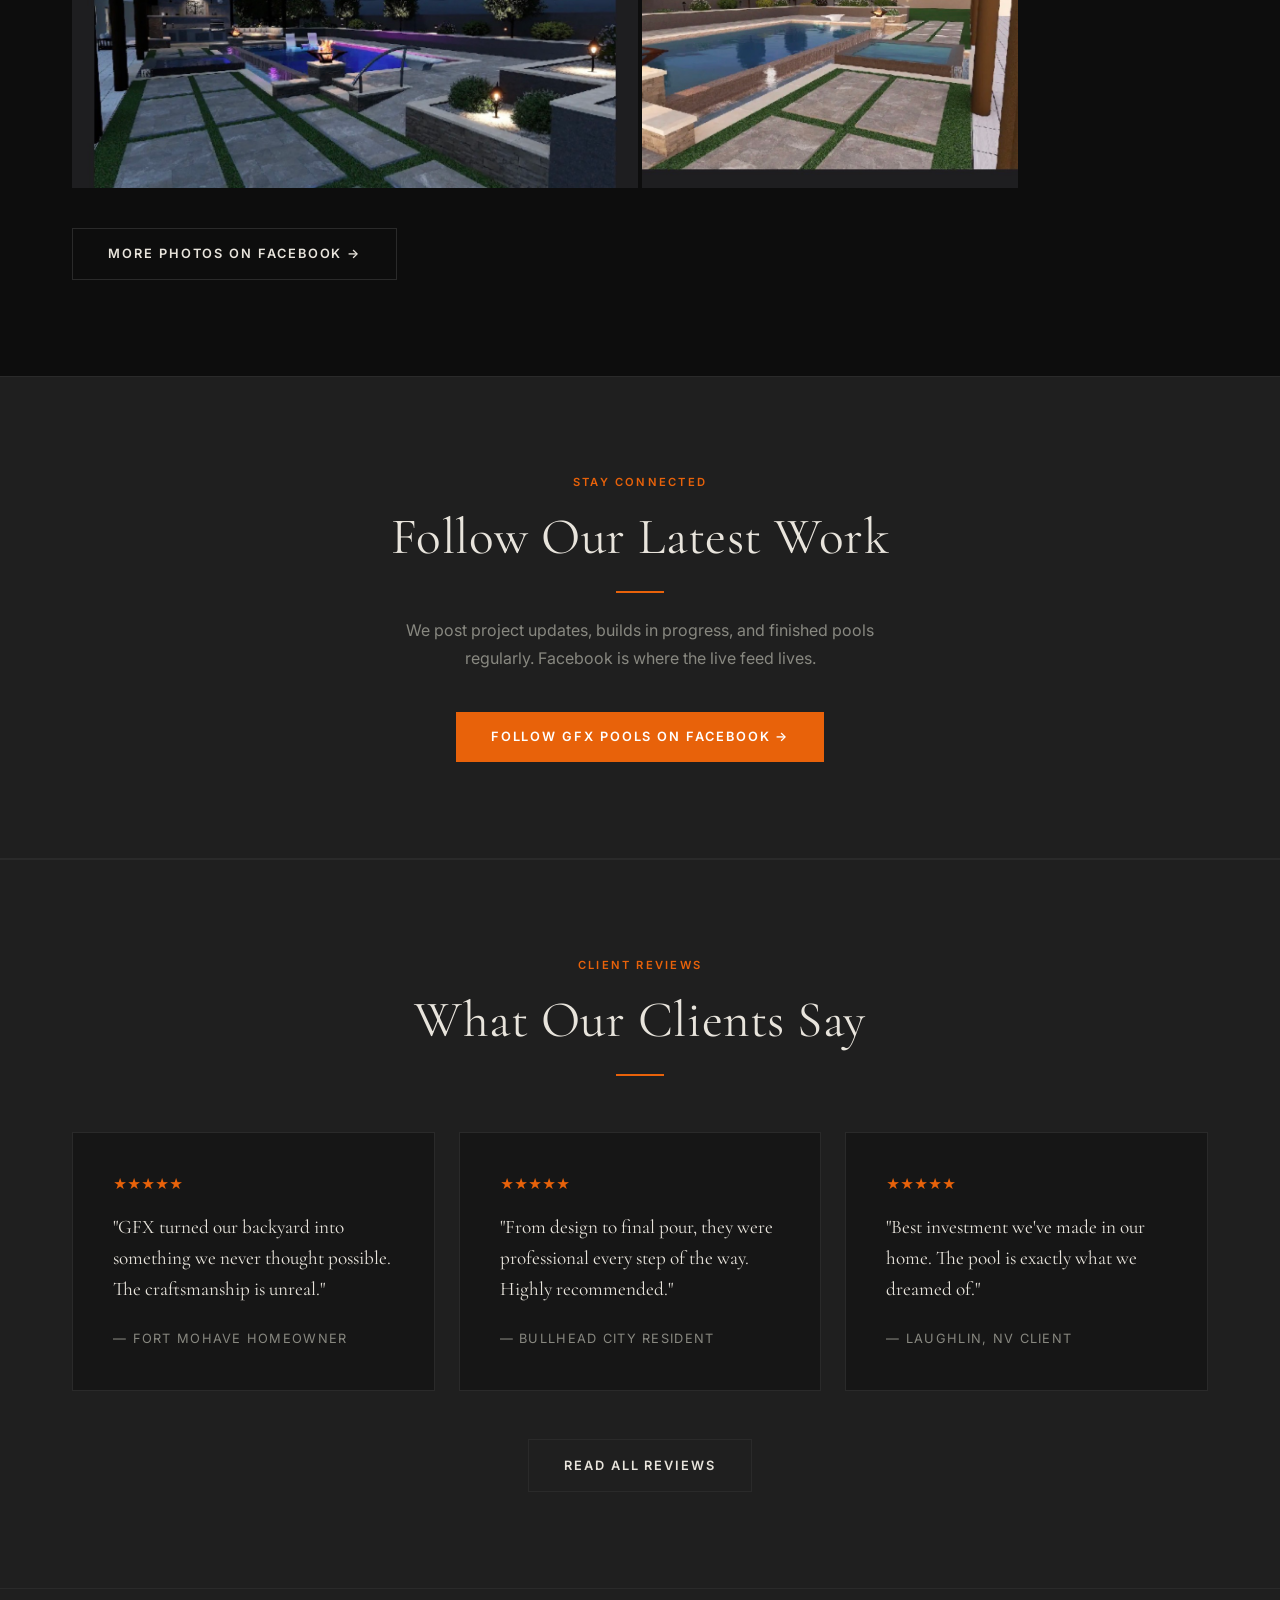
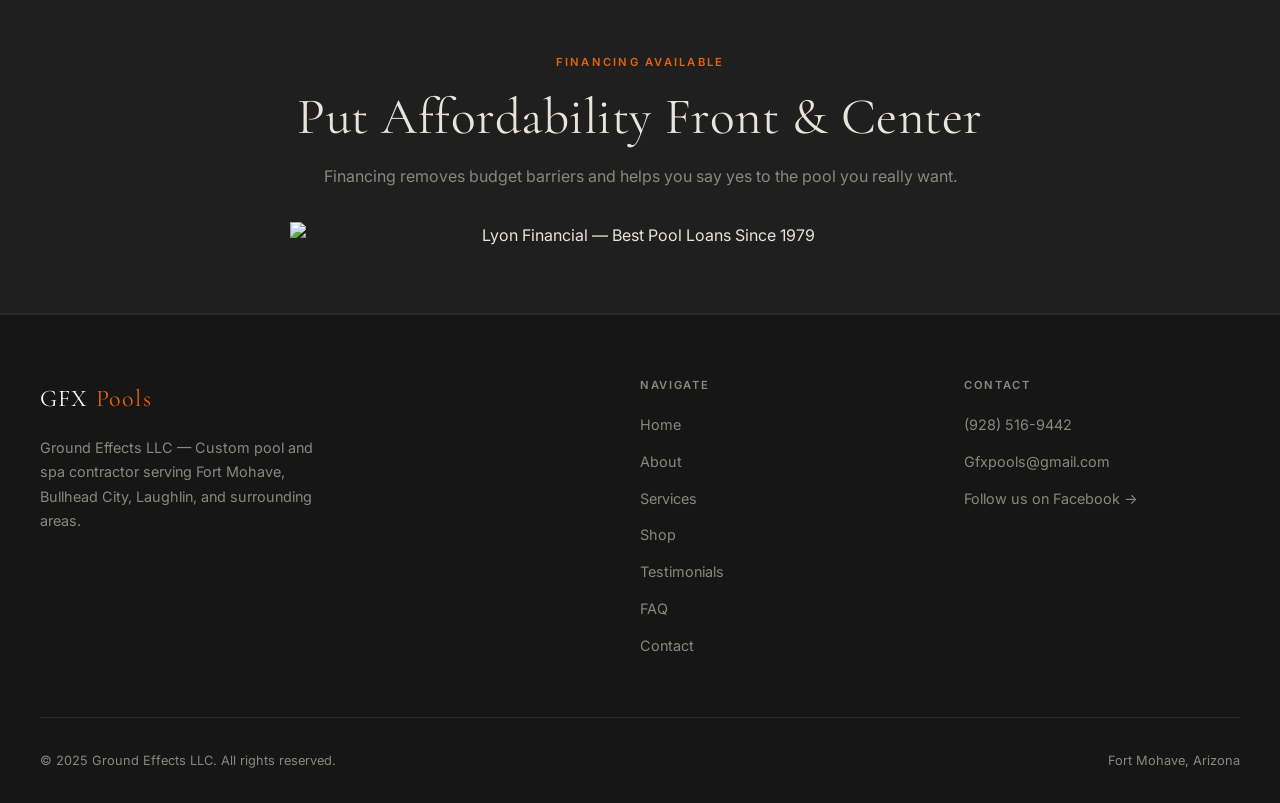
==== commit defeedb5: "Update index.html" ====
--- a/index.html
+++ b/index.html
@@ -234,9 +234,6 @@
       <div class="cell cell-small">
         <img src="images/portfolio-4.jpg" alt="Pool decking" loading="lazy">
       </div>
-      <div class="cell cell-small">
-        <img src="images/portfolio-5.jpg" alt="Pool finish" loading="lazy">
-      </div>
     </div>
     <div class="container" style="padding-top: 2.5rem;">
       <a href="https://www.facebook.com/people/Gfx-Az/61581727505207/" target="_blank" rel="noopener" class="btn btn-outline">More Photos on Facebook →</a>
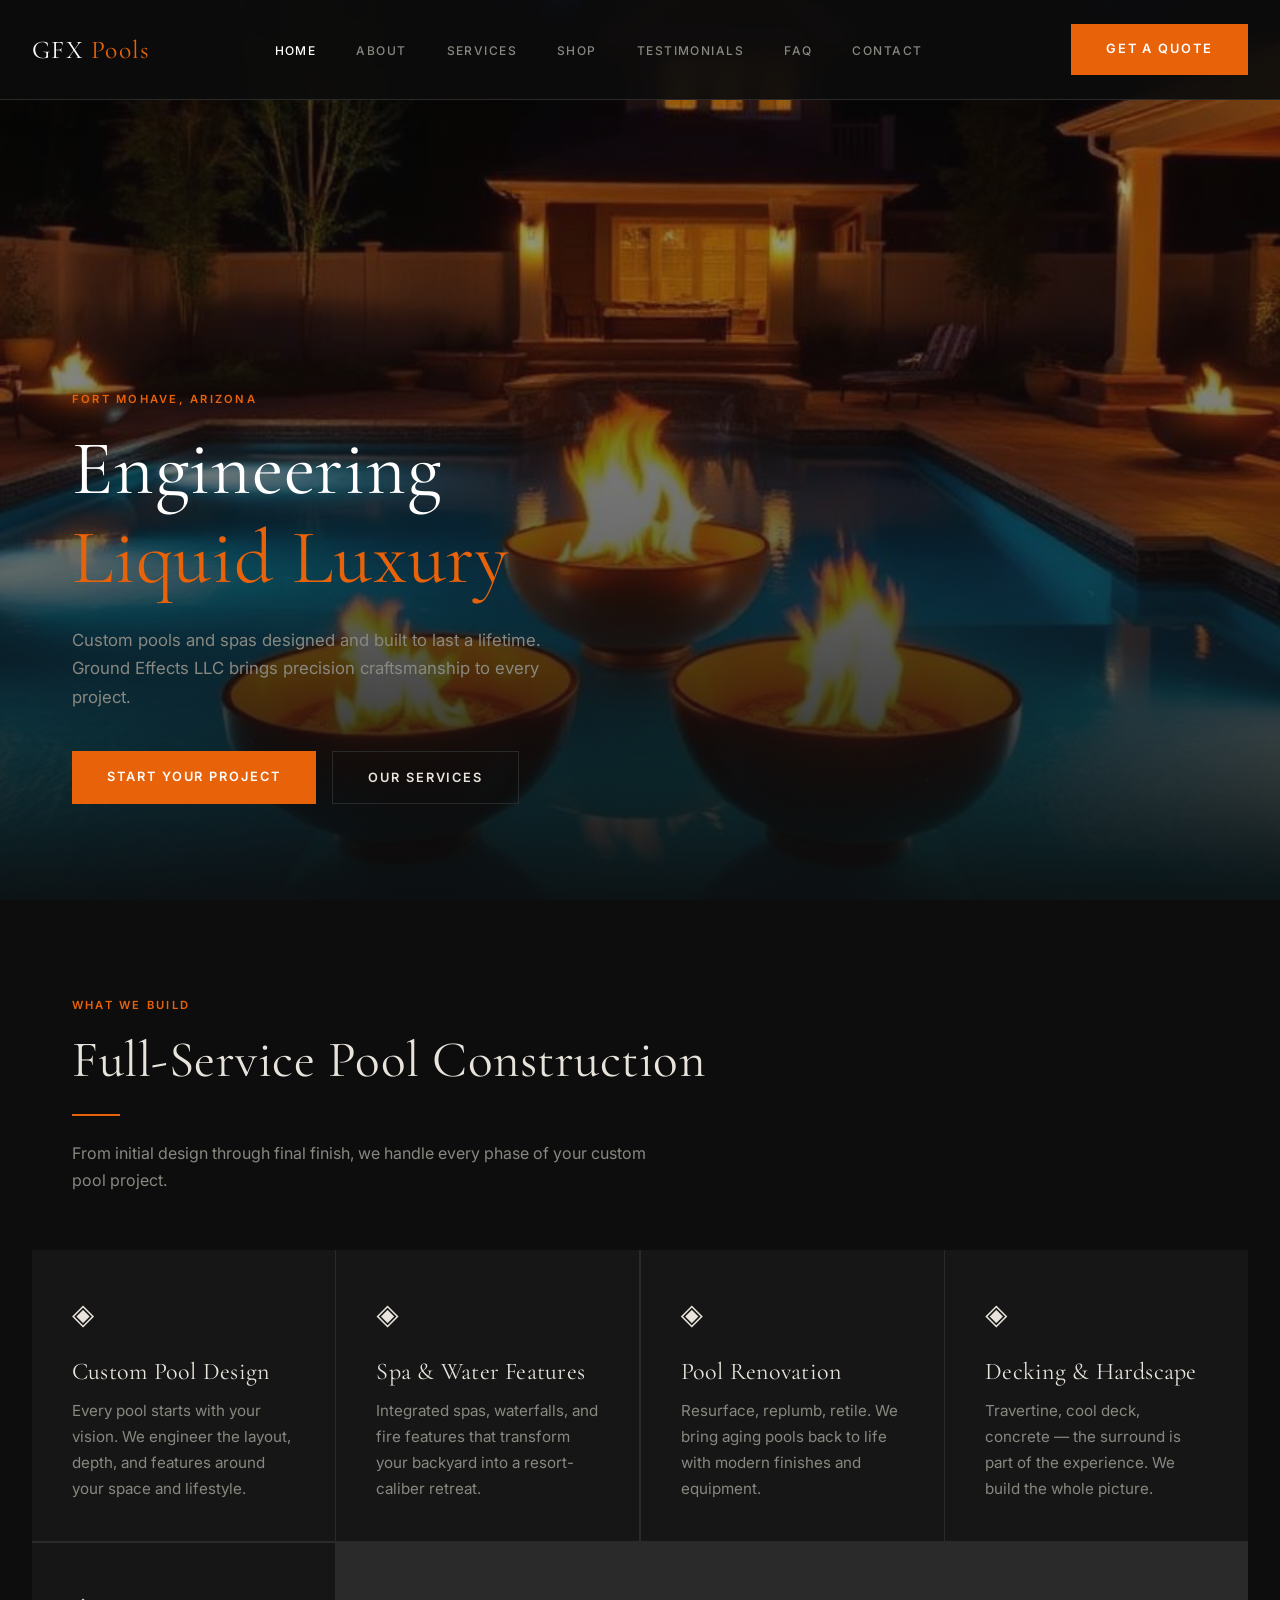
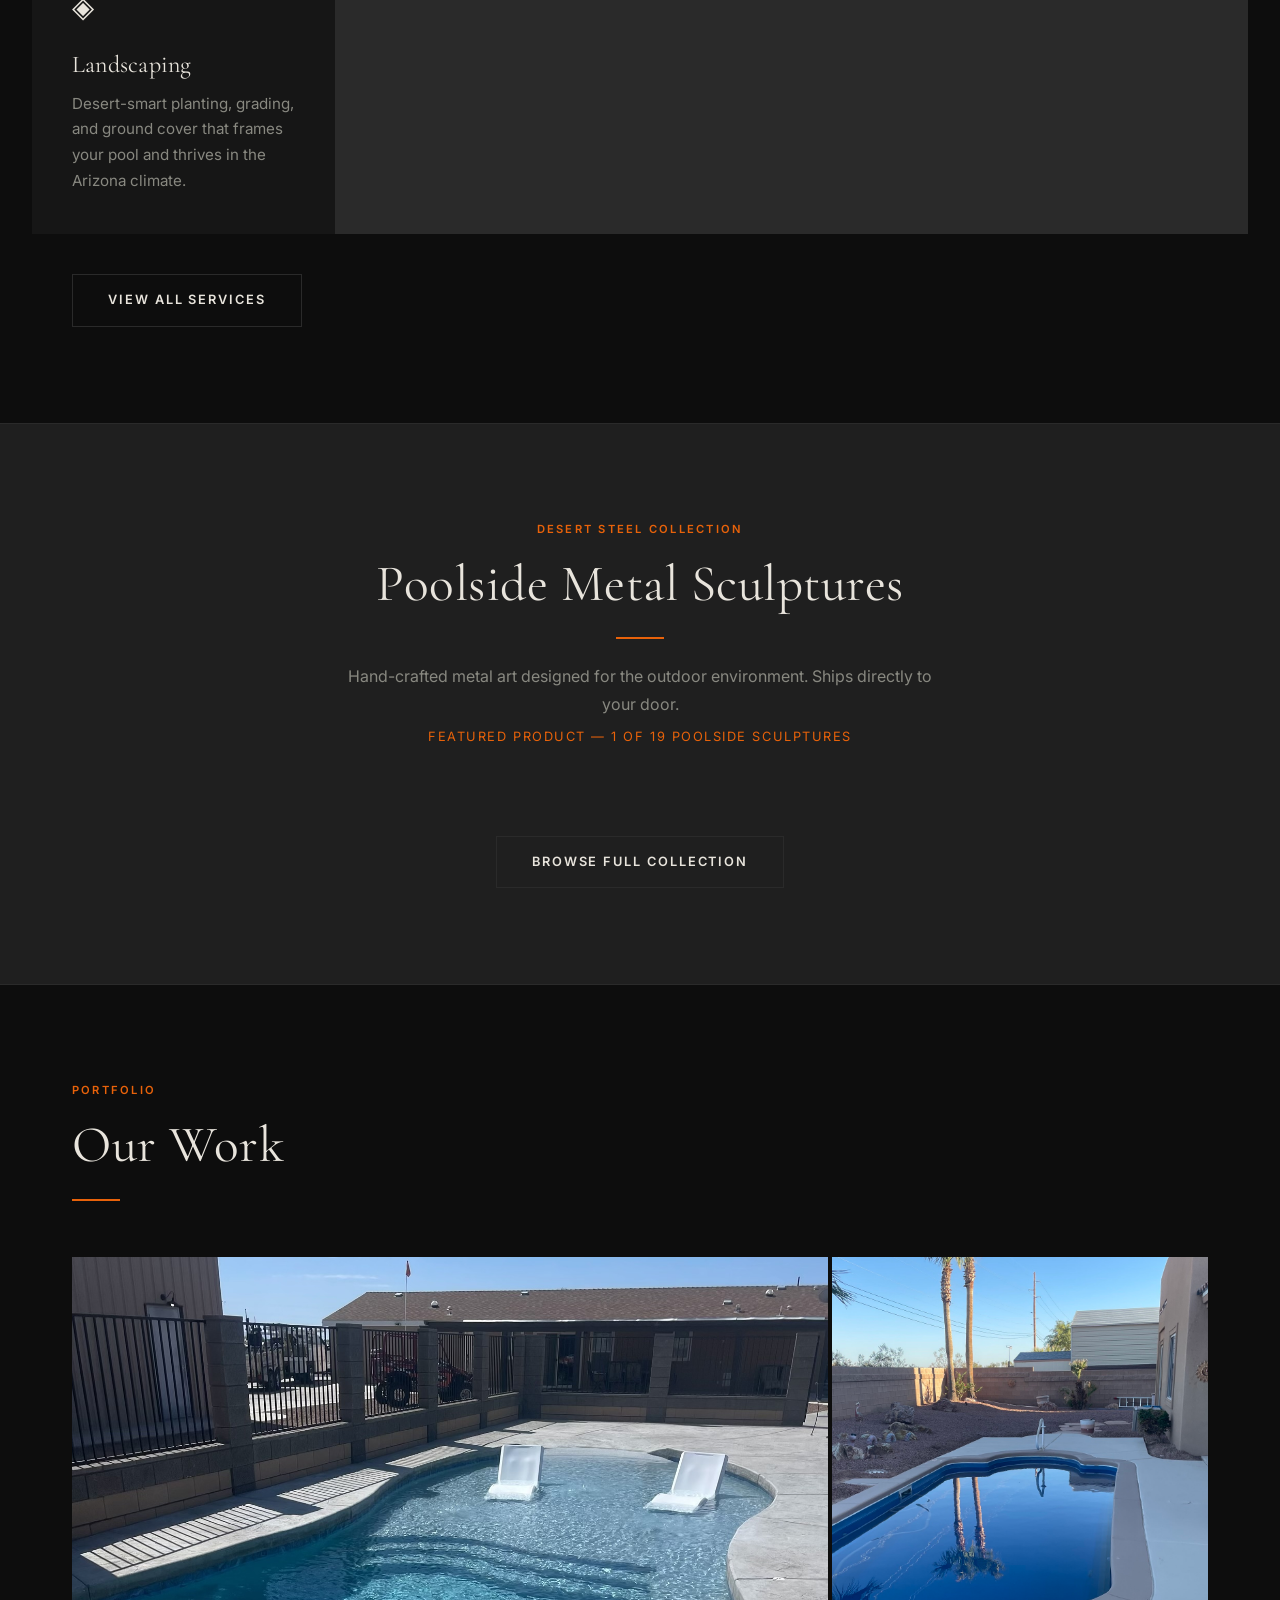
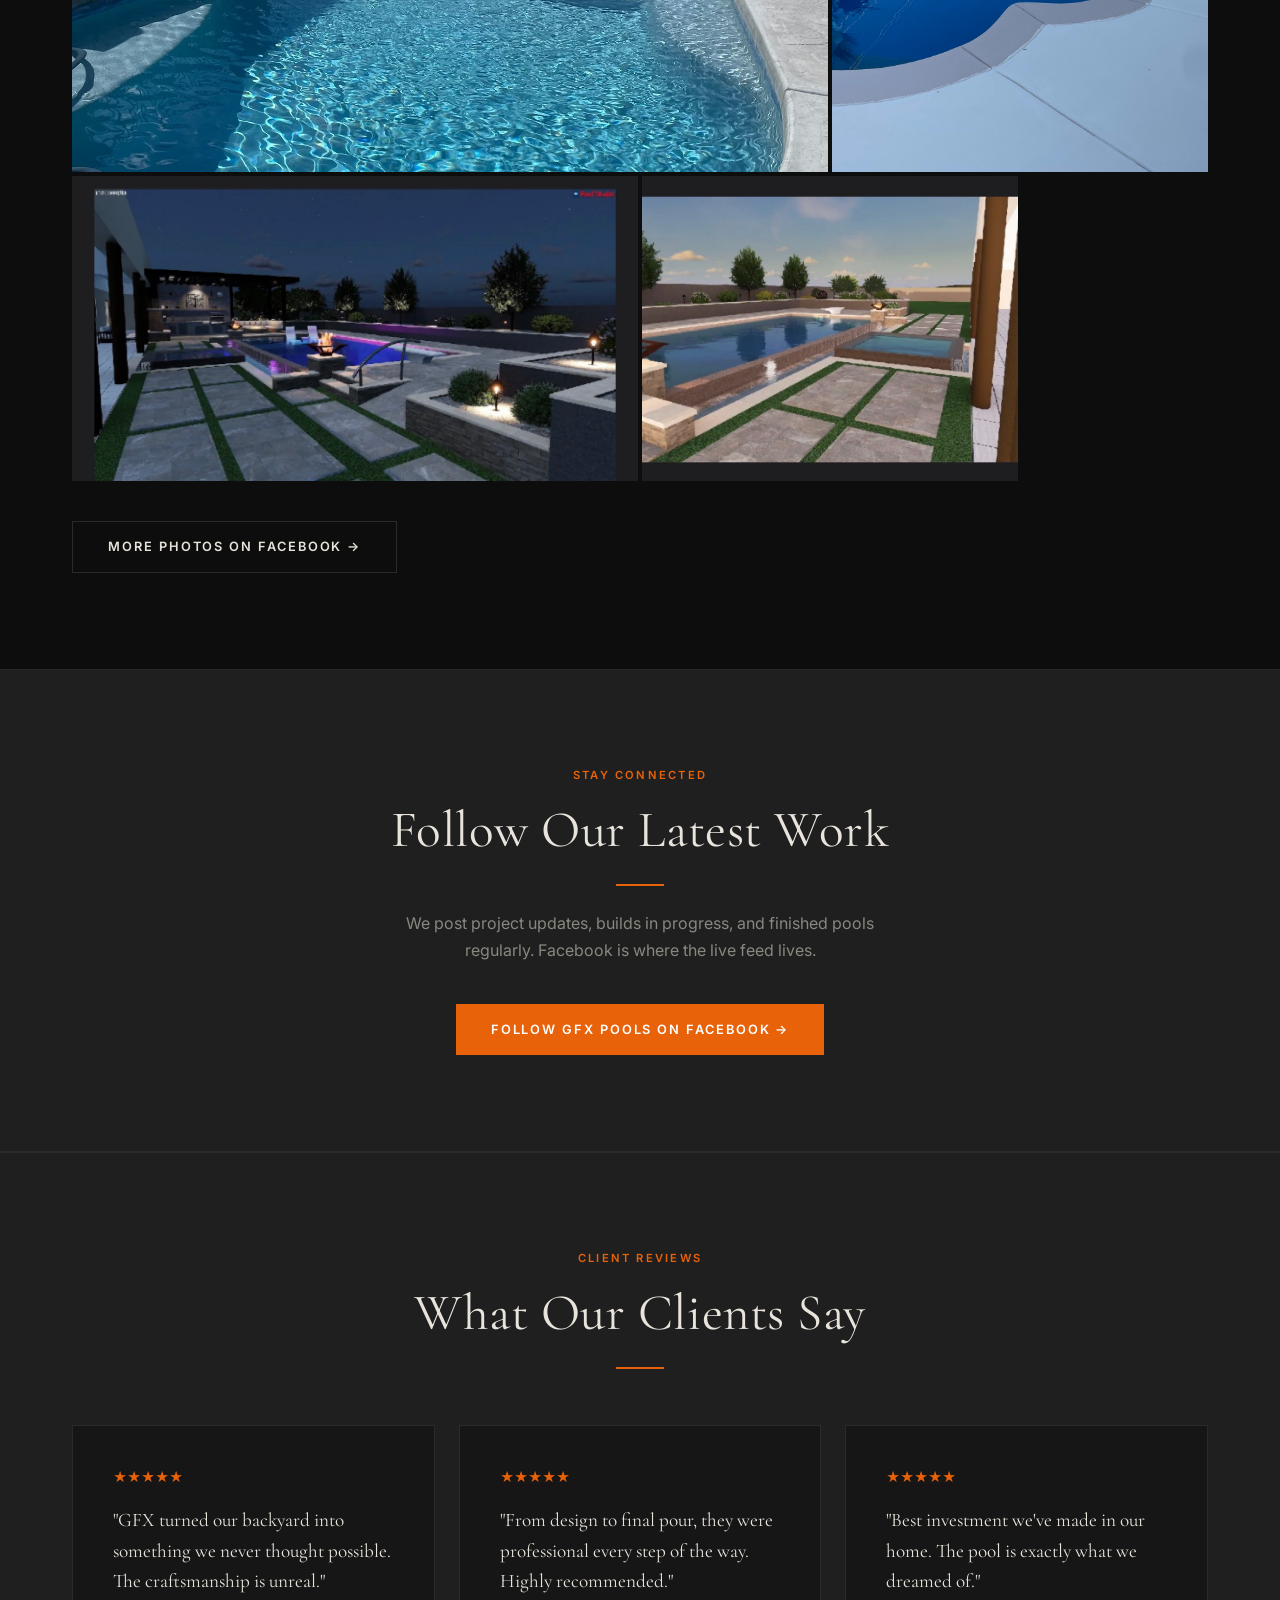
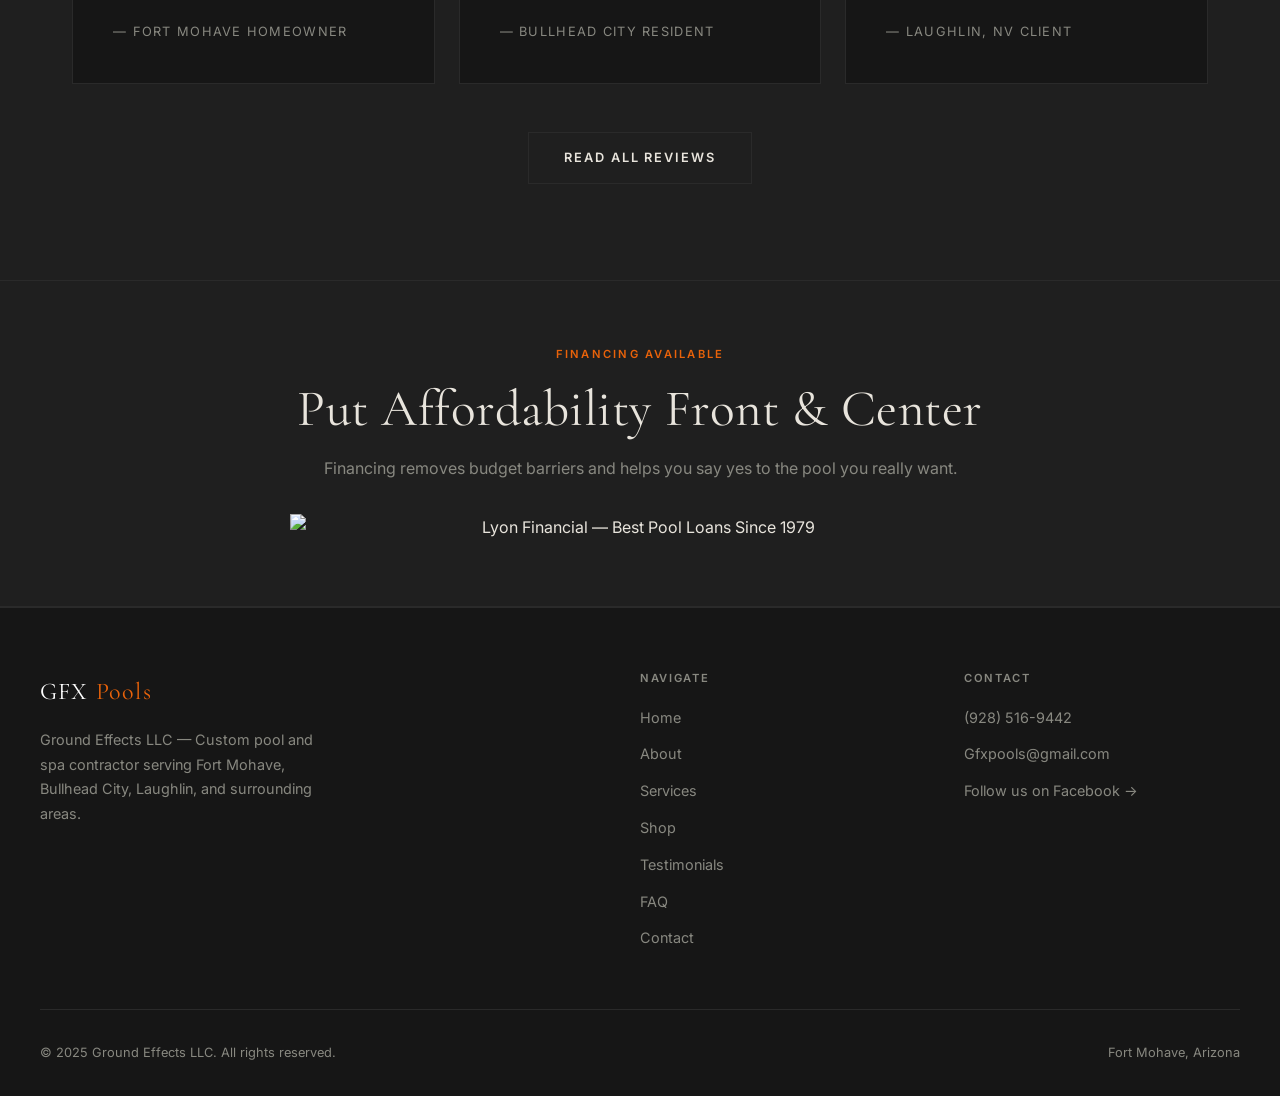
==== commit 043a6935: "added landscaping" ====
--- a/index.html
+++ b/index.html
@@ -74,6 +74,11 @@
         <div class="service-icon">◈</div>
         <h3>Decking & Hardscape</h3>
         <p>Travertine, cool deck, concrete — the surround is part of the experience. We build the whole picture.</p>
+      </div>
+      <div class="service-card">
+        <div class="service-icon">◈</div>
+        <h3>Landscaping</h3>
+        <p>Desert-smart planting, grading, and ground cover that frames your pool and thrives in the Arizona climate.</p>
       </div>
     </div>
     <div class="container" style="padding-top: 2.5rem;">
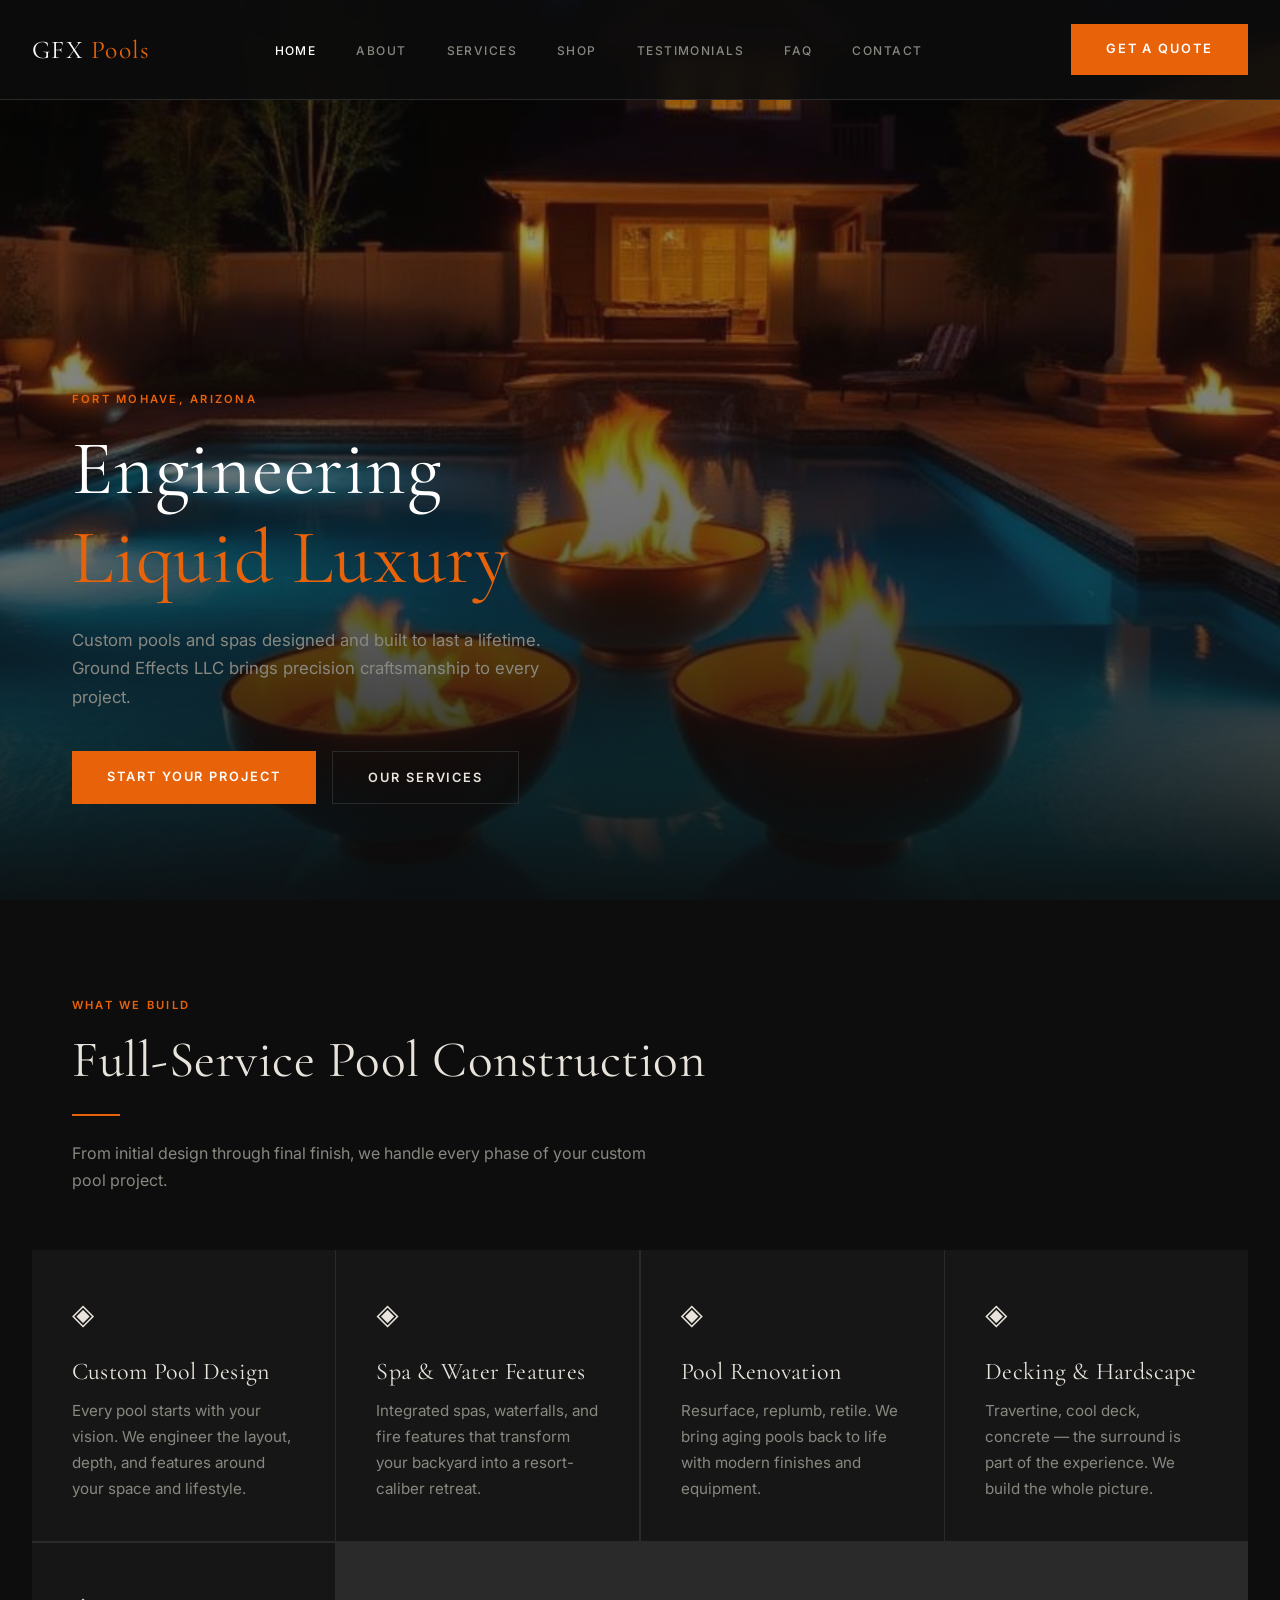
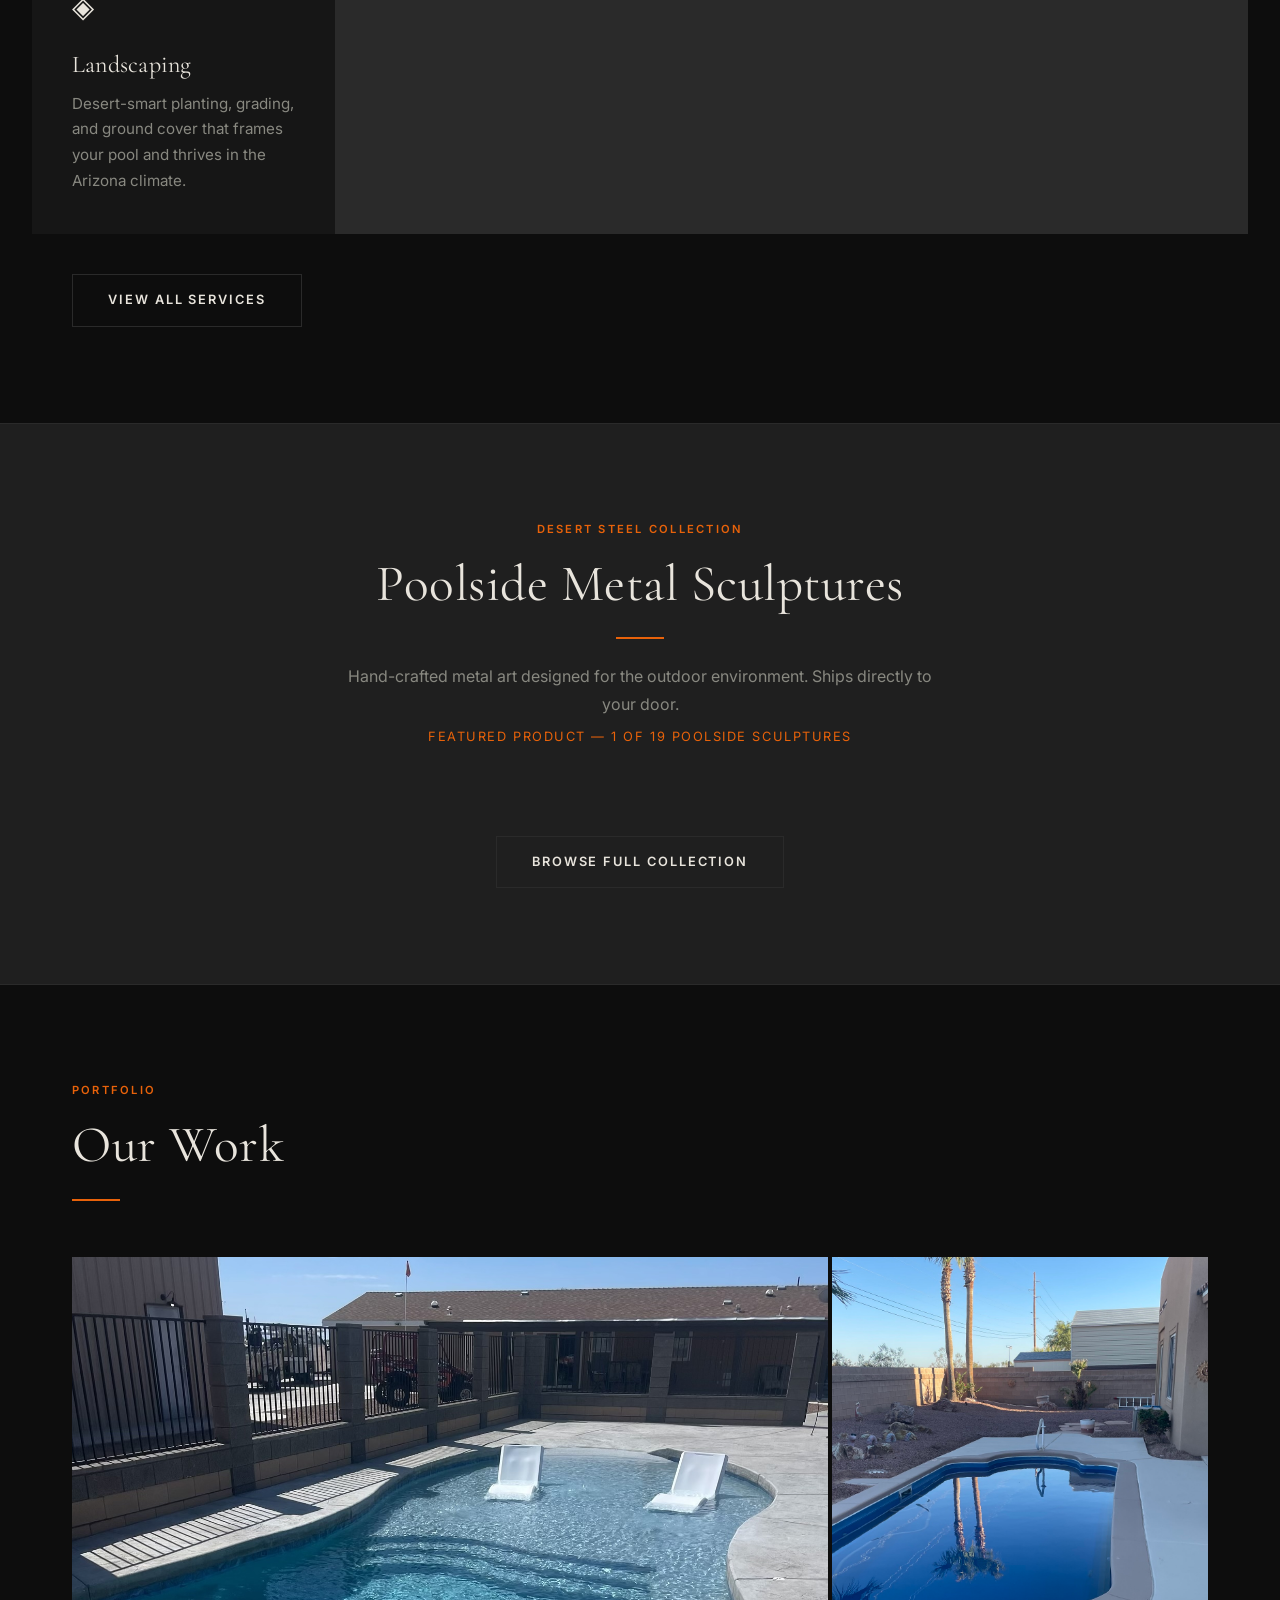
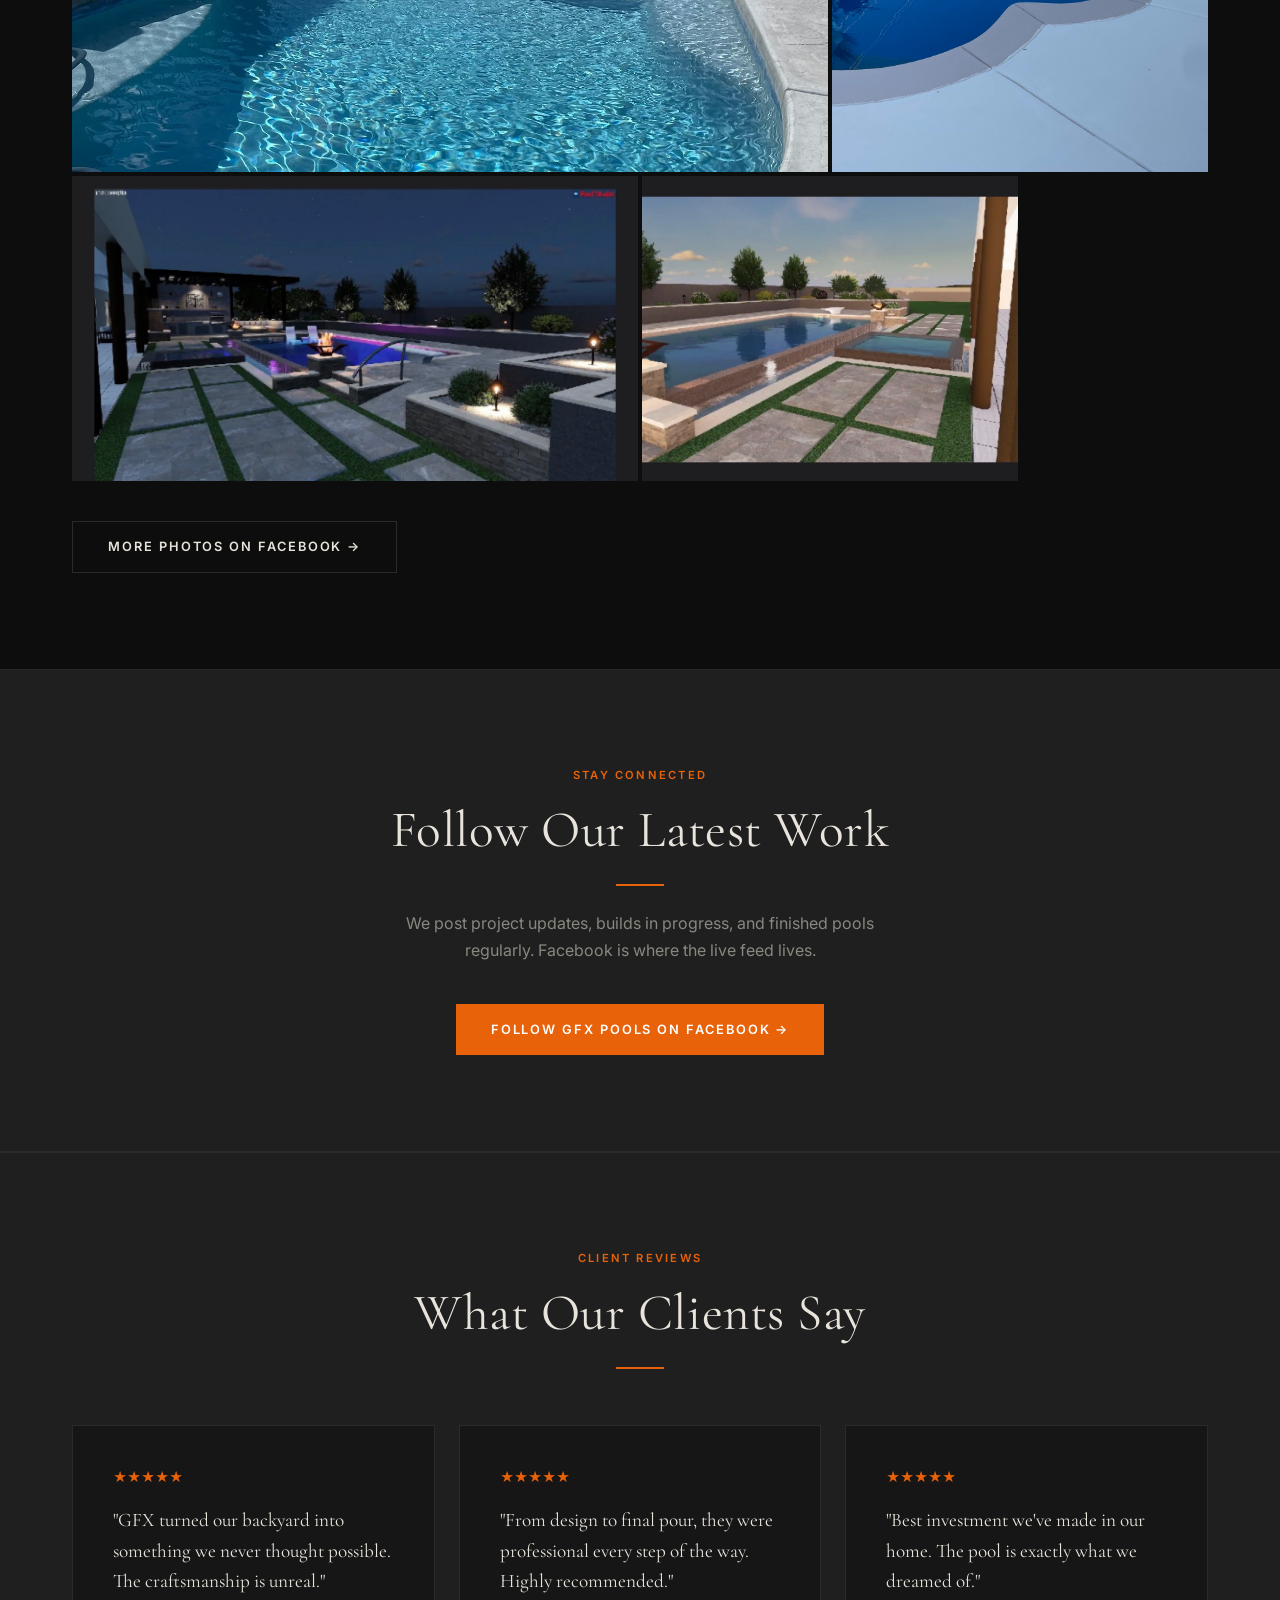
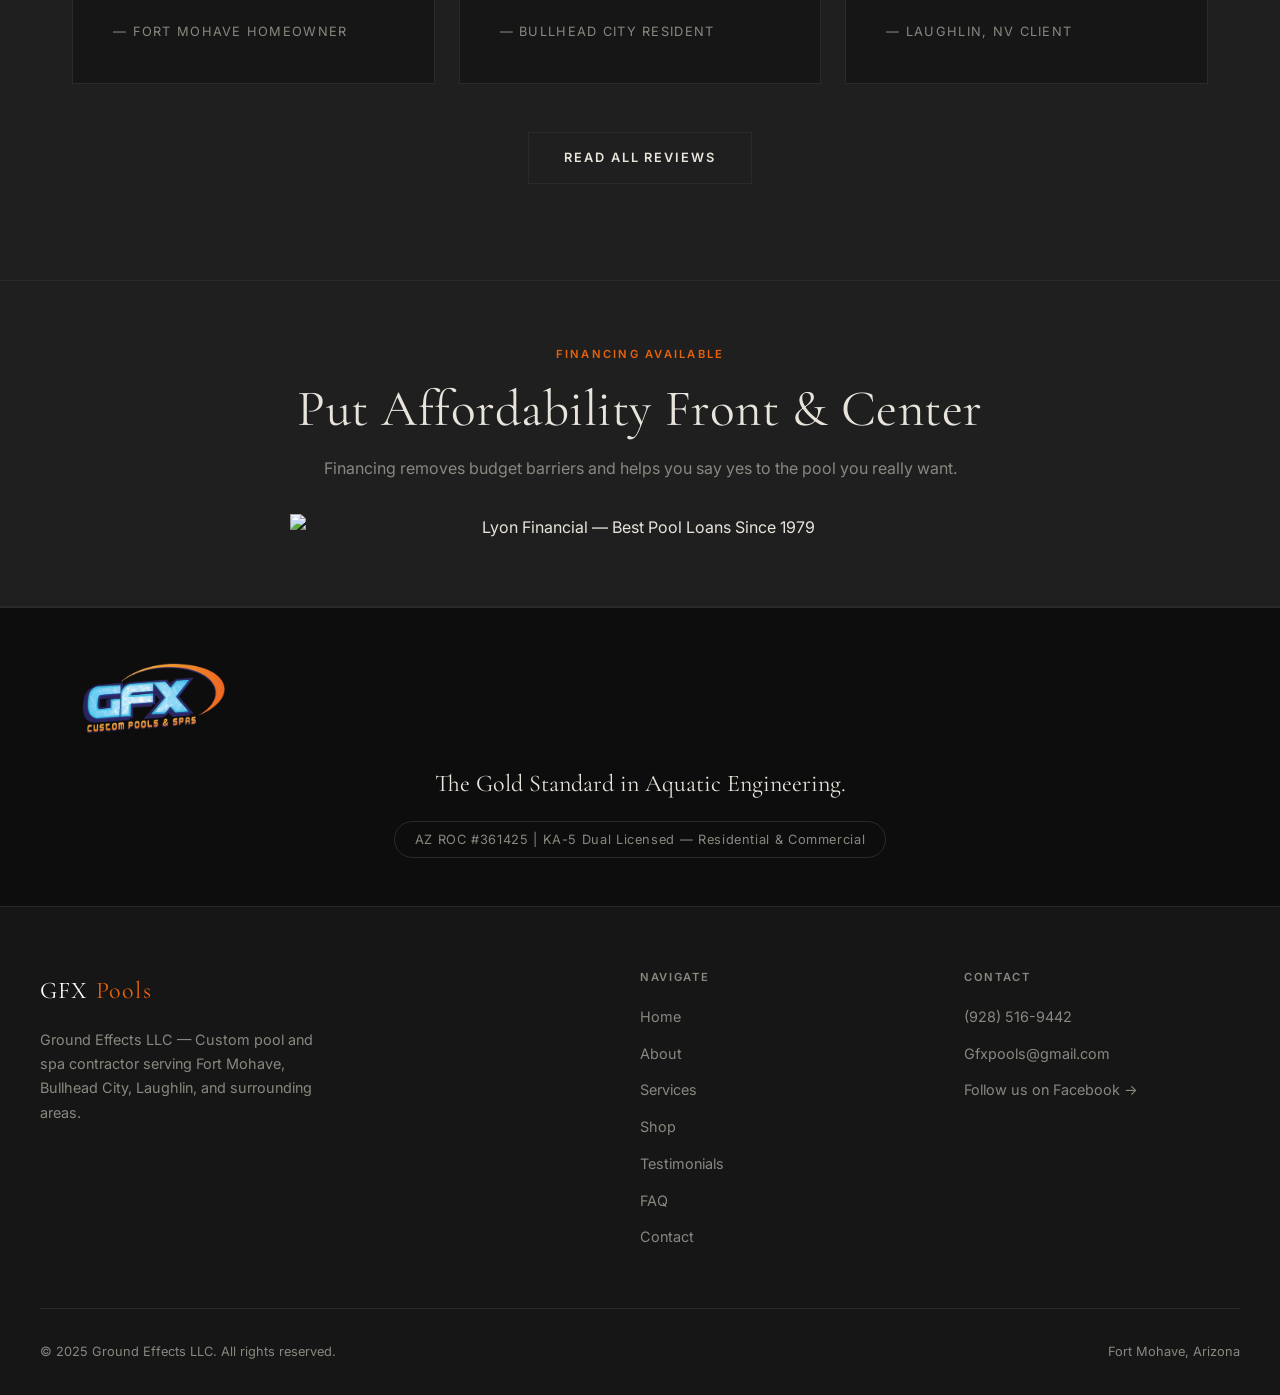
==== commit ed0d8c4d: "Update index.html" ====
--- a/index.html
+++ b/index.html
@@ -300,6 +300,15 @@
     </div>
   </section>
 
+  <!-- ── Brand stamp ───────────────────────────────────────── -->
+  <section style="background: var(--dark-base); border-top: 1px solid var(--border); padding: 3rem 2rem; text-align: center;">
+    <div class="container">
+      <img src="images/gfx-logo.png" alt="GFX Pools Logo" style="max-width: 160px; width: 100%; margin-bottom: 1.5rem;">
+      <p style="font-family: 'Cormorant Garamond', serif; font-size: 1.5rem; color: var(--text); margin-bottom: 1rem;">The Gold Standard in Aquatic Engineering.</p>
+      <span style="display: inline-block; border: 1px solid var(--border); border-radius: 999px; padding: 0.4rem 1.2rem; font-family: 'Inter', sans-serif; font-size: 0.8rem; color: var(--muted); letter-spacing: 0.05em;">AZ ROC #361425 | KA-5 Dual Licensed — Residential &amp; Commercial</span>
+    </div>
+  </section>
+
   <!-- ── Footer ─────────────────────────────────────────────── -->
   <footer>
     <div class="footer-grid">
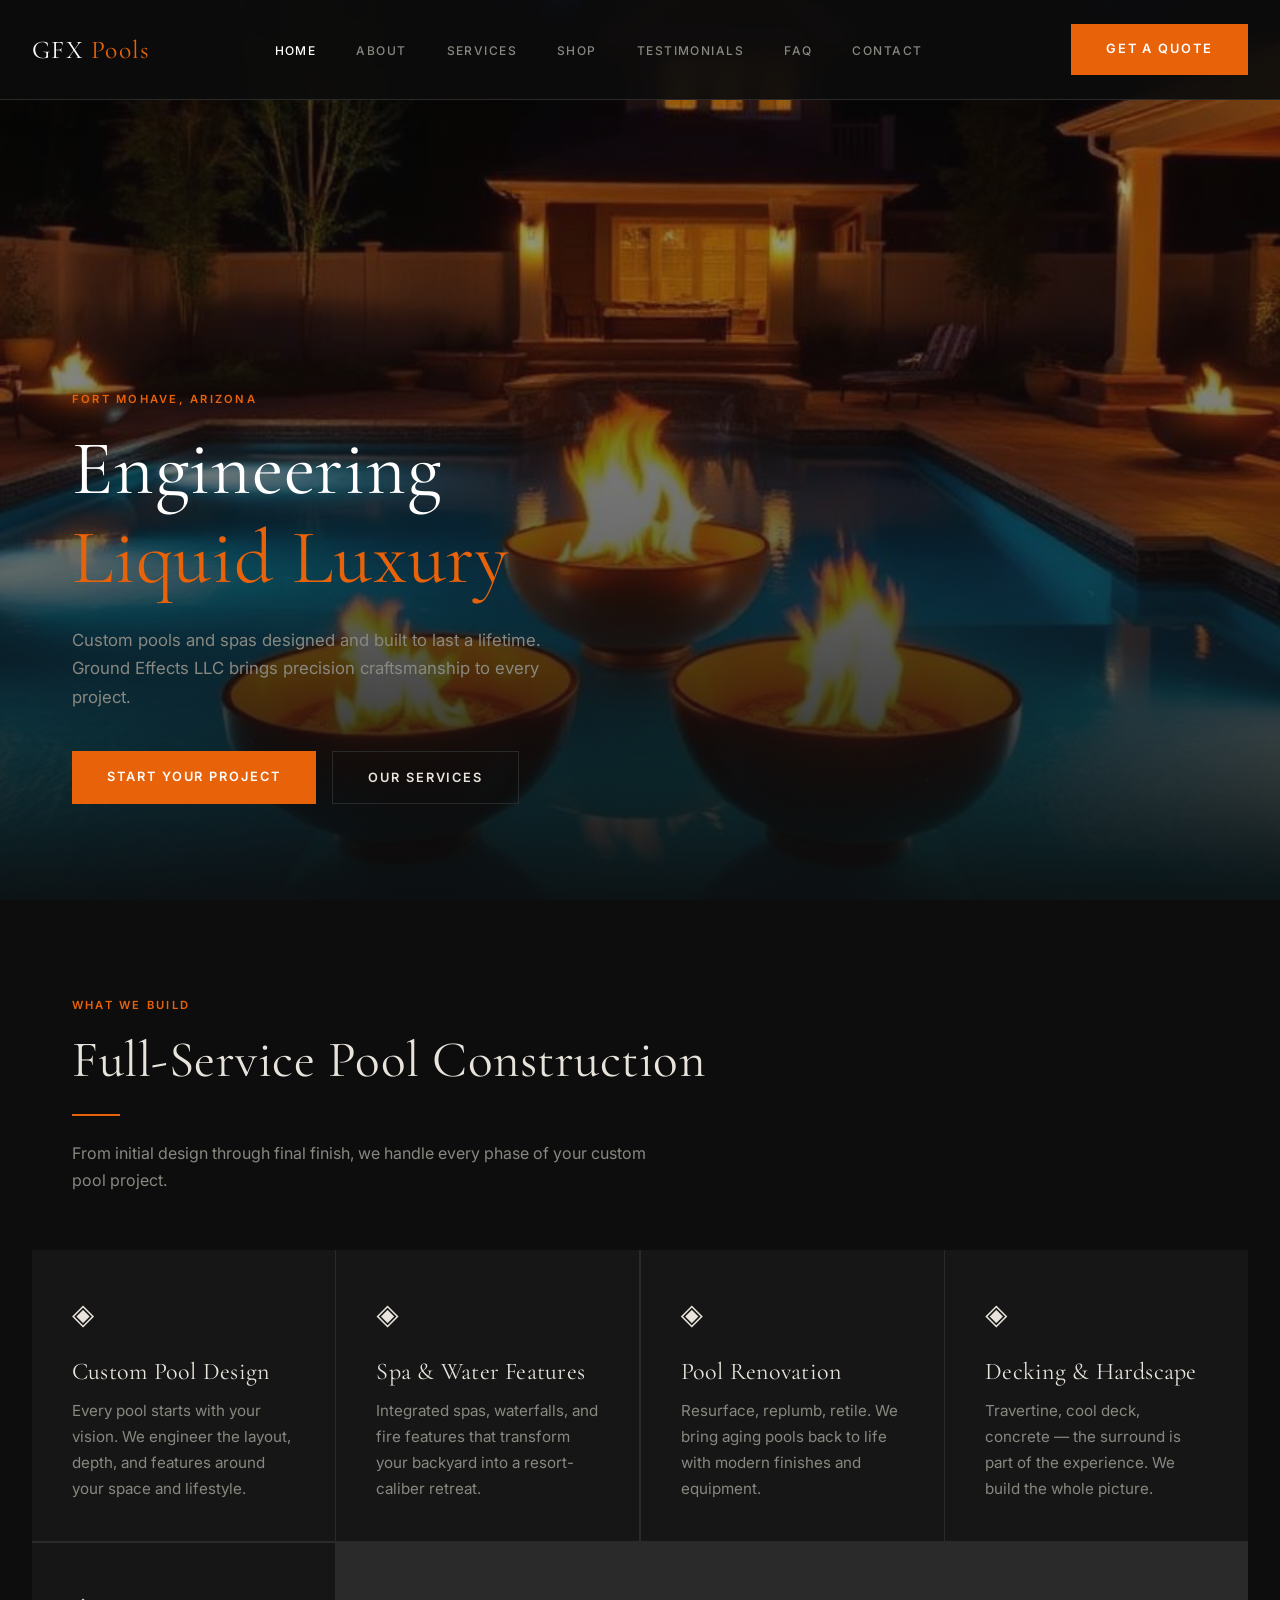
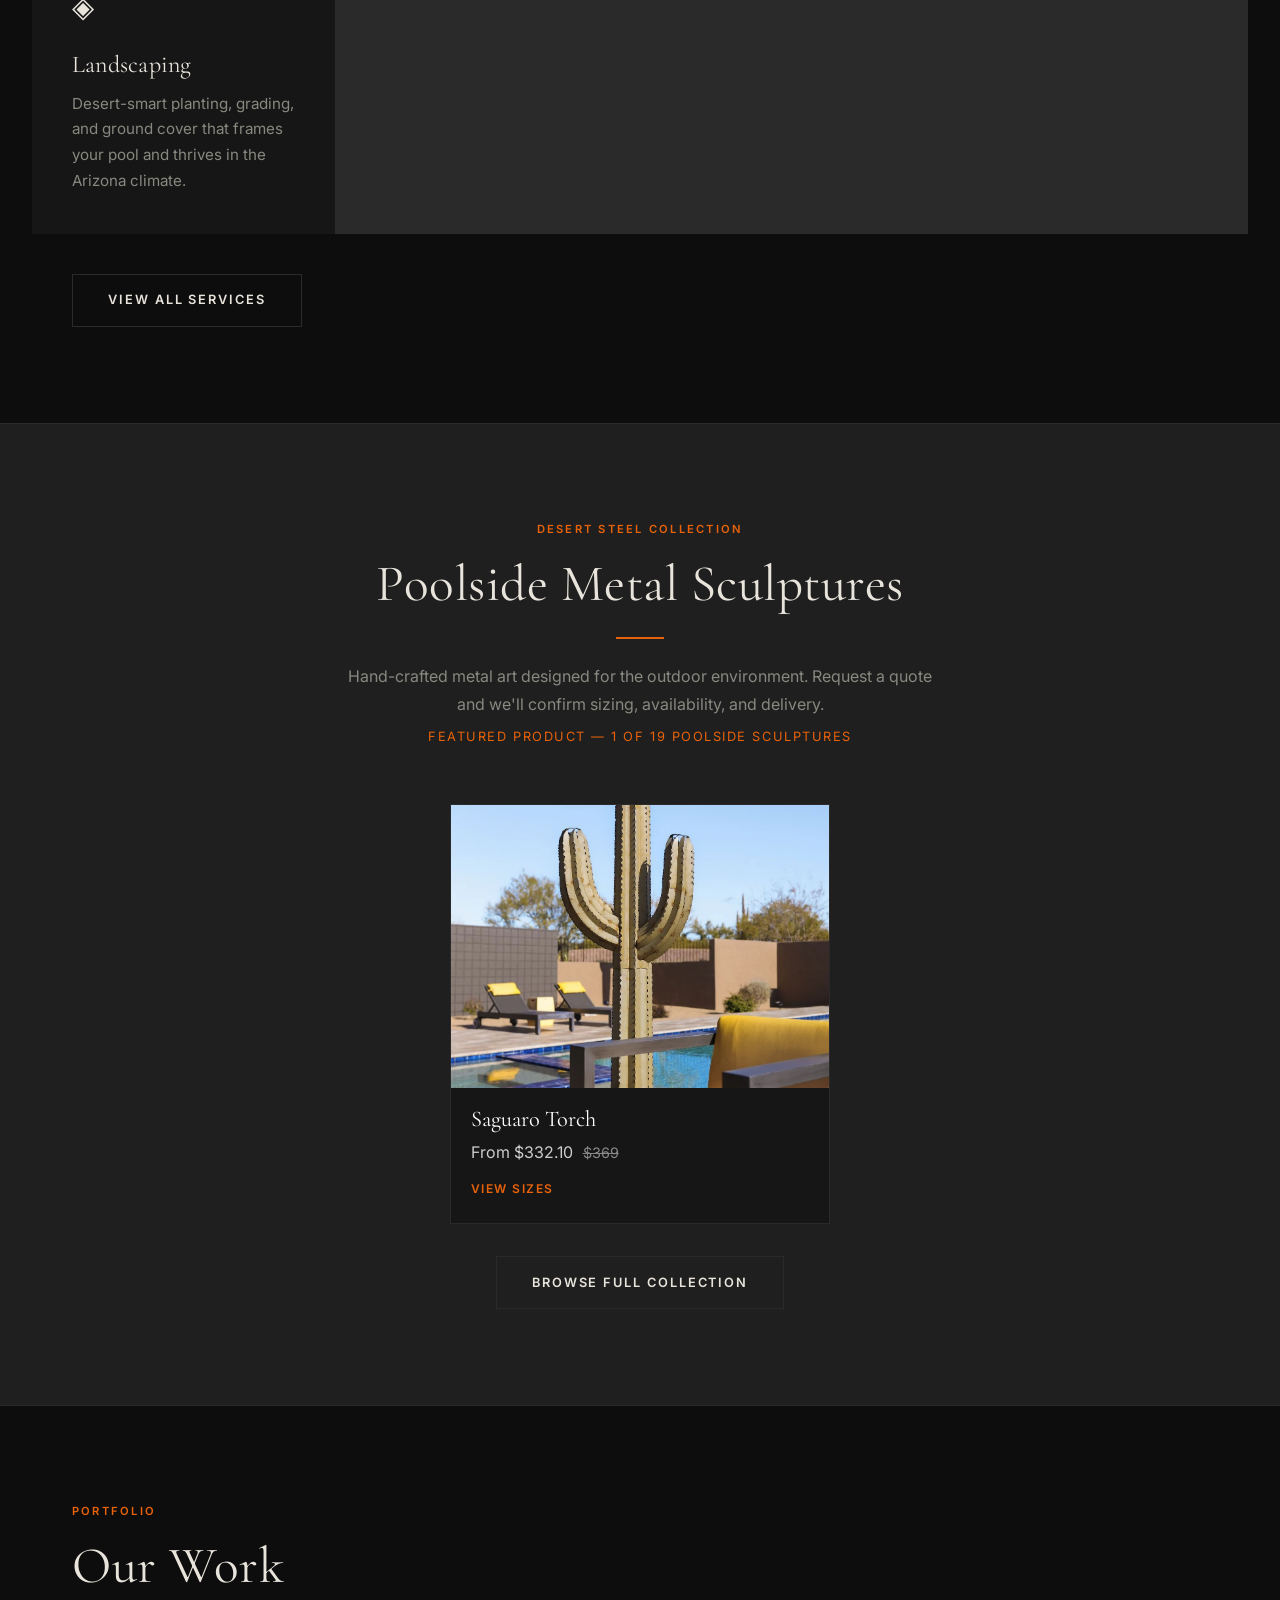
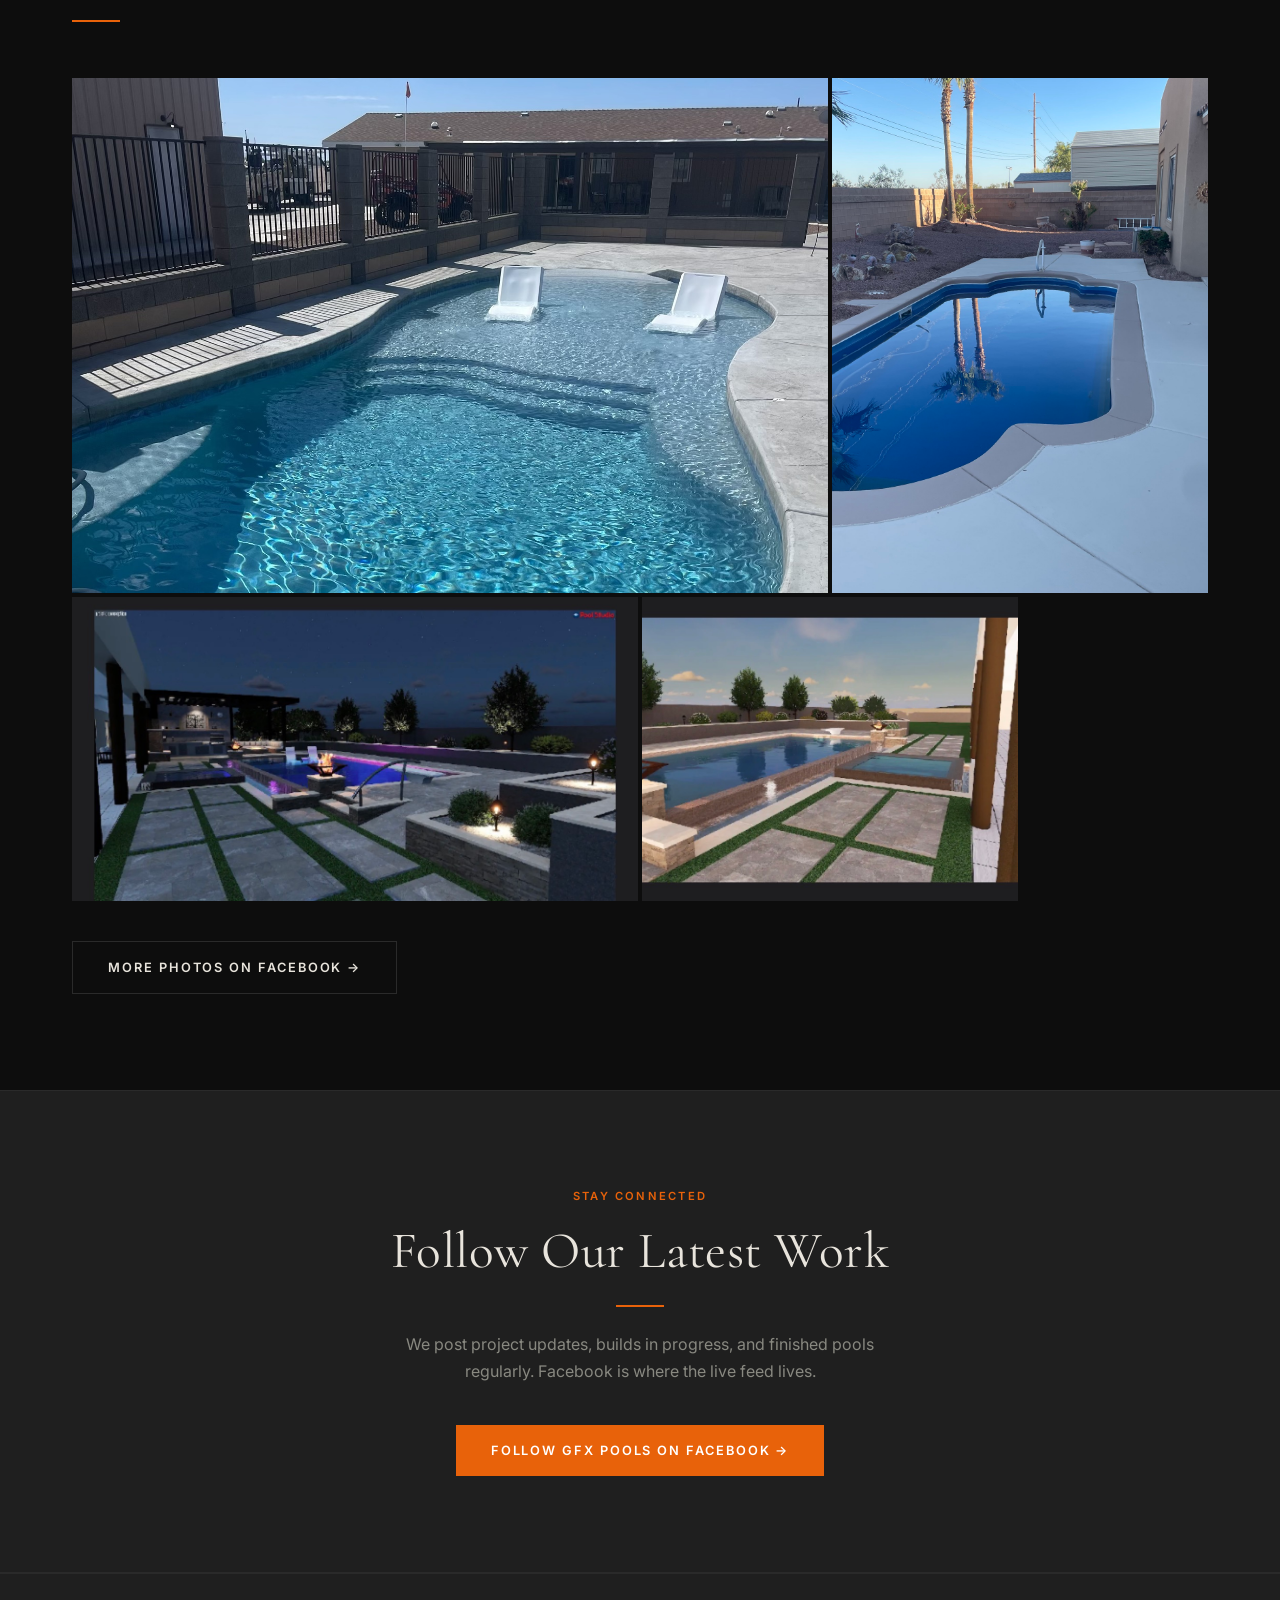
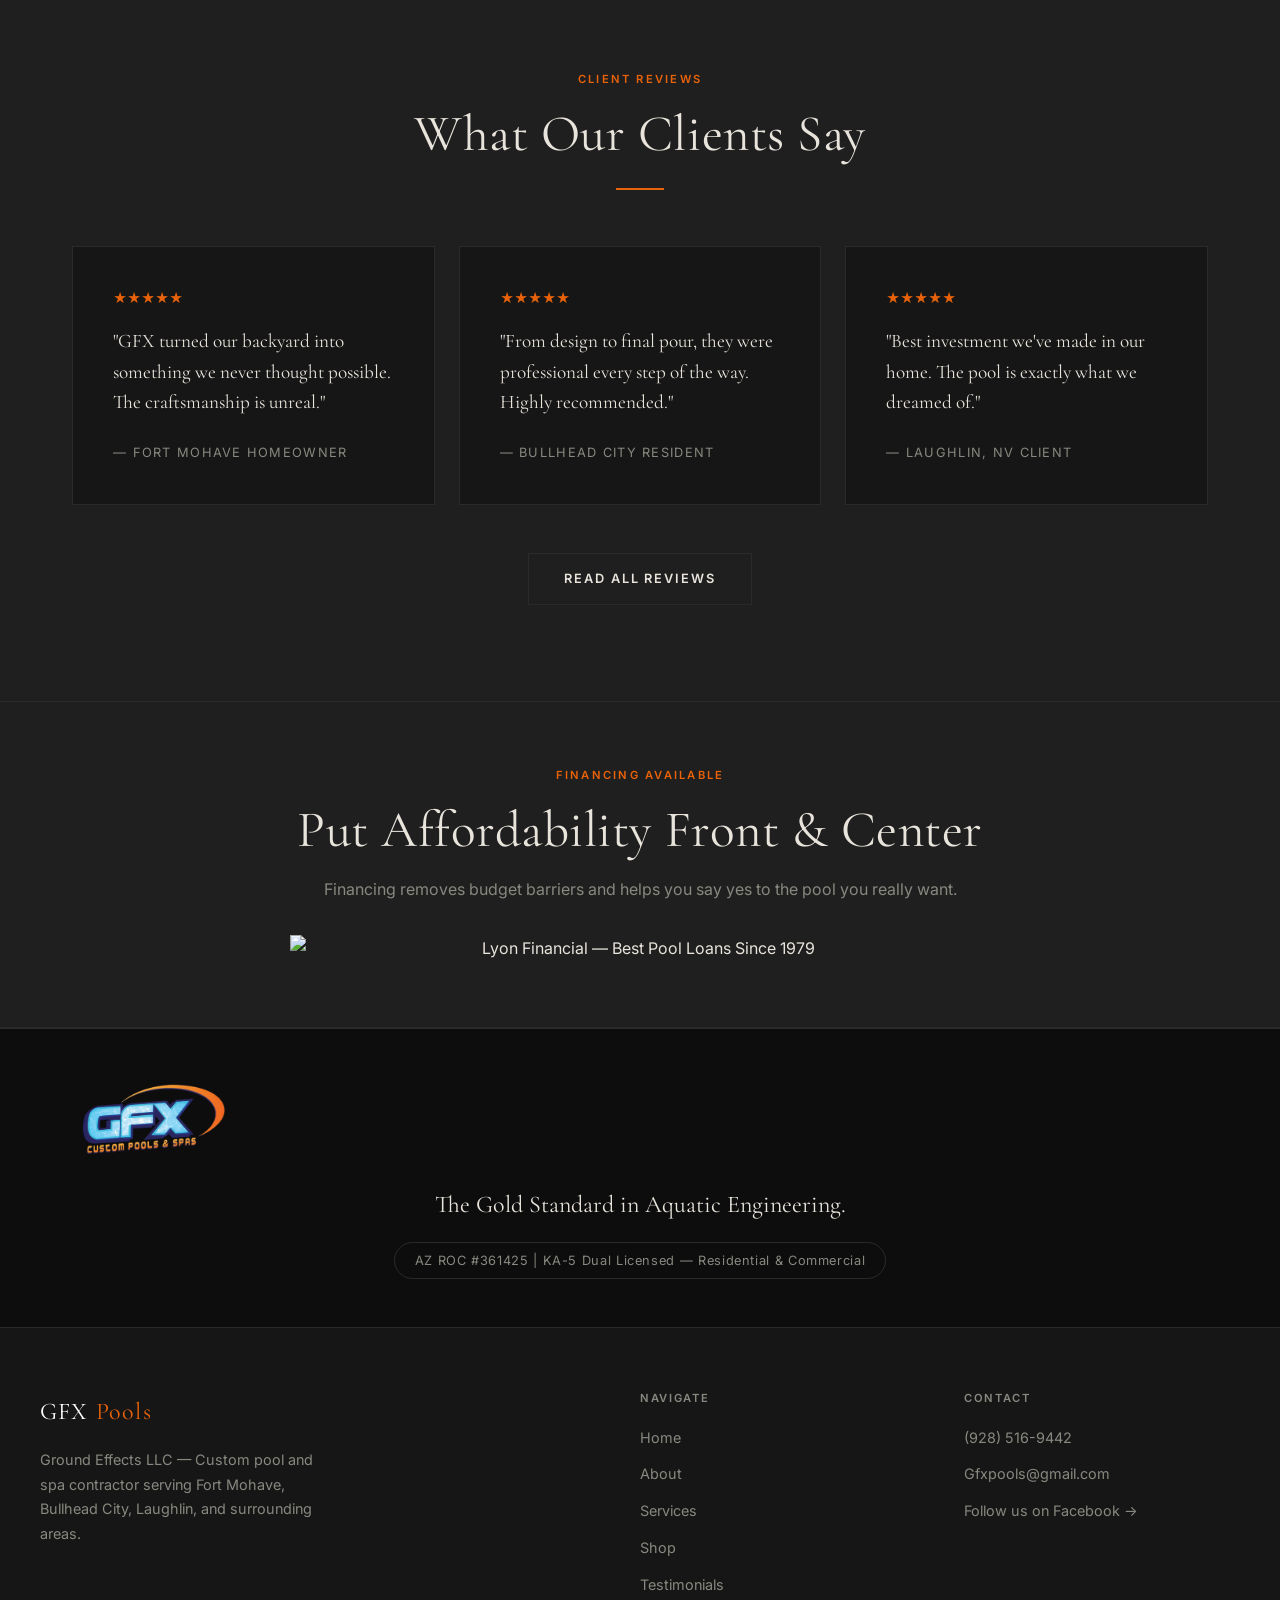
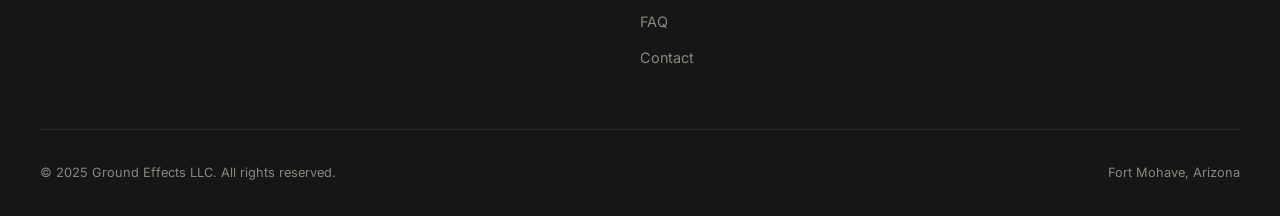
==== commit 60dee682: "Replace Shopify Buy Button with static product shop." ====
--- a/index.html
+++ b/index.html
@@ -12,7 +12,6 @@
 </head>
 <body>
 
-  <!-- ── Navigation ─────────────────────────────────────────── -->
   <nav>
     <a href="index.html" class="nav-logo">GFX <span>Pools</span></a>
     <ul class="nav-links">
@@ -30,7 +29,6 @@
     </button>
   </nav>
 
-  <!-- ── Hero ───────────────────────────────────────────────── -->
   <section class="hero">
     <div class="hero-bg"></div>
     <div class="hero-content container">
@@ -44,7 +42,6 @@
     </div>
   </section>
 
-  <!-- ── Services overview ──────────────────────────────────── -->
   <section>
     <div class="container">
       <div class="section-header">
@@ -86,129 +83,18 @@
     </div>
   </section>
 
-  <!-- ── Desert Steel Shop ──────────────────────────────────── -->
   <section class="shop-section">
     <div class="container">
       <div class="section-header center">
         <span class="eyebrow">Desert Steel Collection</span>
         <h2>Poolside Metal Sculptures</h2>
         <div class="divider center"></div>
-        <p>Hand-crafted metal art designed for the outdoor environment. Ships directly to your door.</p>
+        <p>Hand-crafted metal art designed for the outdoor environment. Request a quote and we'll confirm sizing, availability, and delivery.</p>
         <p style="color: var(--orange); font-family: 'Inter', sans-serif; font-size: 0.8rem; letter-spacing: 0.12em; text-transform: uppercase; margin-top: 0.5rem;">Featured Product — 1 of 19 Poolside Sculptures</p>
       </div>
 
-      <!--
-        ┌─────────────────────────────────────────────────────────┐
-        │  SHOPIFY BUY BUTTON EMBED                               │
-        │                                                         │
-        │  Replace the placeholder div below with the embed       │
-        │  code from Shopify → Sales Channels → Buy Button.       │
-        │  Select your Desert Steel collection and copy the       │
-        │  generated <script> snippet here.                       │
-        └─────────────────────────────────────────────────────────┘
-      -->
-      <div style="display: flex; justify-content: center;">
-      <div id='product-component-1782524480284'></div>
-      </div>
-<script type="text/javascript">
-/*<![CDATA[*/
-(function () {
-  var scriptURL = 'https://sdks.shopifycdn.com/buy-button/latest/buy-button-storefront.min.js';
-  if (window.ShopifyBuy) {
-    if (window.ShopifyBuy.UI) {
-      ShopifyBuyInit();
-    } else {
-      loadScript();
-    }
-  } else {
-    loadScript();
-  }
-  function loadScript() {
-    var script = document.createElement('script');
-    script.async = true;
-    script.src = scriptURL;
-    (document.getElementsByTagName('head')[0] || document.getElementsByTagName('body')[0]).appendChild(script);
-    script.onload = ShopifyBuyInit;
-  }
-  function ShopifyBuyInit() {
-    var client = ShopifyBuy.buildClient({
-      domain: 'gfx-pools.myshopify.com',
-      storefrontAccessToken: '5722a2ea57fcd85f9a3ce10aa2c18e57',
-    });
-    ShopifyBuy.UI.onReady(client).then(function (ui) {
-      ui.createComponent('product', {
-        id: '15087967076718',
-        node: document.getElementById('product-component-1782524480284'),
-        moneyFormat: '%24%7B%7Bamount%7D%7D',
-        options: {
-  "product": {
-    "styles": {
-      "product": {
-        "@media (min-width: 601px)": {
-          "max-width": "360px",
-          "margin-left": "auto",
-          "margin-right": "auto",
-          "margin-bottom": "50px"
-        }
-      },
-      "button": {
-        "background-color": "#E8620A",
-        ":hover": {
-          "background-color": "#d05509"
-        },
-        ":focus": {
-          "background-color": "#d05509"
-        }
-      }
-    },
-    "text": {
-      "button": "Add to cart"
-    }
-  },
-  "productSet": {
-    "styles": {
-      "products": {
-        "@media (min-width: 601px)": {
-          "margin-left": "-20px"
-        }
-      }
-    }
-  },
-  "modalProduct": {
-    "contents": {
-      "img": false,
-      "imgWithCarousel": true,
-      "button": false,
-      "buttonWithQuantity": true
-    },
-    "styles": {
-      "product": {
-        "@media (min-width: 601px)": {
-          "max-width": "100%",
-          "margin-left": "0px",
-          "margin-bottom": "0px"
-        }
-      }
-    },
-    "text": {
-      "button": "Add to cart"
-    }
-  },
-  "option": {},
-  "cart": {
-    "text": {
-      "total": "Subtotal",
-      "button": "Checkout"
-    }
-  },
-  "toggle": {}
-},
-      });
-    });
-  }
-})();
-/*]]>*/
-</script>
+      <div id="shop-grid" class="shop-grid" data-featured="saguaro-torch" data-base="" data-contact="pages/contact.html"></div>
+      <noscript><p class="shop-noscript">Please enable JavaScript to browse the collection, or call <a href="tel:+19285169442">(928) 516-9442</a>.</p></noscript>
 
       <div style="text-align:center; margin-top: 2rem;">
         <a href="pages/shop.html" class="btn btn-outline">Browse Full Collection</a>
@@ -216,7 +102,6 @@
     </div>
   </section>
 
-  <!-- ── Our Work (portfolio) ───────────────────────────────── -->
   <section>
     <div class="container">
       <div class="section-header">
@@ -226,7 +111,6 @@
       </div>
     </div>
     <div class="portfolio-grid container">
-      <!-- Replace src values with actual project photos -->
       <div class="cell cell-large">
         <img src="images/portfolio-1.jpg" alt="Custom pool project" loading="lazy">
       </div>
@@ -245,7 +129,6 @@
     </div>
   </section>
   
-  <!-- ── Follow on Facebook ─────────────────────────────────── -->
   <section style="background: var(--dark-mid); border-top: 1px solid var(--border); border-bottom: 1px solid var(--border);">
   	<div class="container" style="text-align: center;">
     	<span class="eyebrow">Stay Connected</span>
@@ -256,7 +139,6 @@
   	</div>
   </section>
 
-  <!-- ── Testimonials teaser ────────────────────────────────── -->
   <section style="background: var(--dark-mid); border-top: 1px solid var(--border);">
     <div class="container">
       <div class="section-header center">
@@ -287,8 +169,6 @@
     </div>
   </section>
 
-  <!-- ── Financing banner ───────────────────────────────────── -->
-  
   <section style="background: var(--dark-mid); border-top: 1px solid var(--border); border-bottom: 1px solid var(--border); padding: 4rem 2rem; text-align: center;">
     <div class="container">
       <span class="eyebrow">Financing Available</span>
@@ -300,7 +180,6 @@
     </div>
   </section>
 
-  <!-- ── Brand stamp ───────────────────────────────────────── -->
   <section style="background: var(--dark-base); border-top: 1px solid var(--border); padding: 3rem 2rem; text-align: center;">
     <div class="container">
       <img src="images/gfx-logo.png" alt="GFX Pools Logo" style="max-width: 160px; width: 100%; margin-bottom: 1.5rem;">
@@ -309,7 +188,6 @@
     </div>
   </section>
 
-  <!-- ── Footer ─────────────────────────────────────────────── -->
   <footer>
     <div class="footer-grid">
       <div class="footer-brand">
@@ -343,6 +221,9 @@
     </div>
   </footer>
 
+  <script src="js/products.js"></script>
+  <script src="js/checkout-links.js"></script>
+  <script src="js/shop.js"></script>
   <script src="js/main.js"></script>
 </body>
-</html>
+</html>
--- a/css/style.css
+++ b/css/style.css
@@ -219,23 +219,164 @@
 .service-card h3 { margin-bottom: 0.75rem; }
 .service-card p { color: var(--muted); font-size: 0.95rem; }
 
-/* ── Shop / Buy Button embed ─────────────────────────────────── */
+/* ── Shop section ────────────────────────────────────────────── */
 .shop-section {
   background: var(--dark-mid);
   border-top: 1px solid var(--border);
   border-bottom: 1px solid var(--border);
 }
-.shopify-buy-frame { width: 100%; }
-#shopify-buy-button-placeholder {
-  min-height: 400px;
+
+/* ── Shop grid ───────────────────────────────────────────────── */
+.shop-grid {
+  display: grid;
+  grid-template-columns: repeat(auto-fill, minmax(260px, 1fr));
+  gap: 1.5rem;
+}
+.shop-grid.is-featured {
+  grid-template-columns: minmax(260px, 380px);
+  justify-content: center;
+}
+.shop-noscript { color: var(--muted); text-align: center; }
+.shop-noscript a { color: var(--orange); }
+
+.shop-card {
+  background: var(--dark-card);
+  border: 1px solid var(--border);
+  transition: border-color 0.2s, transform 0.2s;
+}
+.shop-card:hover { border-color: var(--orange); transform: translateY(-2px); }
+.shop-card-open {
+  display: block;
+  width: 100%;
+  padding: 0;
+  border: 0;
+  background: none;
+  color: inherit;
+  font: inherit;
+  text-align: left;
+  cursor: pointer;
+}
+.shop-card-img {
+  display: block;
+  aspect-ratio: 4 / 3;
+  overflow: hidden;
+  background: var(--dark-mid);
+}
+.shop-card-img img {
+  width: 100%;
+  height: 100%;
+  object-fit: cover;
+  transition: transform 0.4s;
+}
+.shop-card:hover .shop-card-img img { transform: scale(1.04); }
+.shop-card-body { display: block; padding: 1.1rem 1.25rem 1.4rem; }
+.shop-card-title {
+  display: block;
+  font-family: var(--font-display);
+  font-size: 1.4rem;
+  line-height: 1.2;
+  color: var(--white);
+  margin-bottom: 0.4rem;
+}
+.shop-price { display: block; color: #cccccc; }
+.shop-price s { color: #888888; margin-left: 0.6rem; font-size: 0.9em; }
+.shop-card-cta {
+  display: inline-block;
+  margin-top: 0.8rem;
+  color: var(--orange);
+  font-size: 0.75rem;
+  font-weight: 600;
+  letter-spacing: 0.12em;
+  text-transform: uppercase;
+}
+
+/* Product modal */
+.shop-modal {
+  width: min(1000px, calc(100vw - 2rem));
+  max-height: calc(100vh - 2rem);
+  margin: auto;
+  padding: 0;
+  overflow: auto;
+  background: var(--dark);
+  color: var(--text);
+  border: 1px solid var(--border);
+}
+.shop-modal::backdrop { background: rgba(0, 0, 0, 0.8); }
+.shop-modal-close {
+  position: absolute;
+  top: 0.5rem;
+  right: 0.5rem;
+  z-index: 2;
+  width: 2.5rem;
+  height: 2.5rem;
+  border: 0;
+  background: rgba(13, 13, 13, 0.75);
+  color: var(--white);
+  font-size: 1.75rem;
+  line-height: 1;
+  cursor: pointer;
+}
+.shop-modal-close:hover { background: var(--orange); }
+.shop-modal-body { display: grid; grid-template-columns: minmax(0, 1.1fr) minmax(0, 1fr); }
+.shop-modal-gallery, .shop-modal-info { min-width: 0; }
+.shop-modal-main {
+  width: 100%;
+  aspect-ratio: 1 / 1;
+  object-fit: contain;
+  background: var(--dark-mid);
+}
+.shop-thumbs {
   display: flex;
-  align-items: center;
-  justify-content: center;
+  gap: 0.5rem;
+  padding: 0.75rem;
+  overflow-x: auto;
+  background: var(--dark-card);
+}
+.shop-thumbs button {
+  flex: 0 0 64px;
+  height: 64px;
+  padding: 0;
+  border: 2px solid transparent;
+  background: none;
+  opacity: 0.7;
+  cursor: pointer;
+}
+.shop-thumbs button:hover { opacity: 1; }
+.shop-thumbs button[aria-current="true"] { border-color: var(--orange); opacity: 1; }
+.shop-thumbs img { width: 100%; height: 100%; object-fit: cover; }
+.shop-modal-info { display: flex; flex-direction: column; gap: 1rem; padding: 2rem; }
+.shop-modal-info h2 { font-size: 2.2rem; line-height: 1.1; }
+.shop-modal-price { font-size: 1.5rem; color: var(--white); }
+.shop-desc { color: var(--muted); font-size: 0.95rem; }
+.shop-size label {
+  display: block;
+  margin-bottom: 0.4rem;
   color: var(--muted);
-  font-size: 0.85rem;
-  letter-spacing: 0.1em;
+  font-size: 0.75rem;
+  letter-spacing: 0.12em;
   text-transform: uppercase;
-  border: 1px dashed var(--border);
+}
+.shop-size select {
+  width: 100%;
+  padding: 0.75rem;
+  background: var(--dark-card);
+  color: var(--text);
+  border: 1px solid var(--border);
+  font: inherit;
+}
+.shop-actions .btn { text-align: center; }
+.shop-note { color: var(--muted); font-size: 0.8rem; }
+
+@media (max-width: 768px) {
+  .shop-grid { grid-template-columns: repeat(2, 1fr); gap: 1rem; }
+  .shop-grid.is-featured { grid-template-columns: minmax(0, 380px); }
+  .shop-modal-body { grid-template-columns: minmax(0, 1fr); }
+  .shop-modal-info { padding: 1.25rem; }
+  .shop-modal-info h2 { font-size: 1.8rem; }
+  .shop-card-title { font-size: 1.15rem; }
+}
+@media (max-width: 480px) {
+  .shop-grid { grid-template-columns: 1fr; }
 }
 
 /* ── Portfolio / collage ─────────────────────────────────────── */
